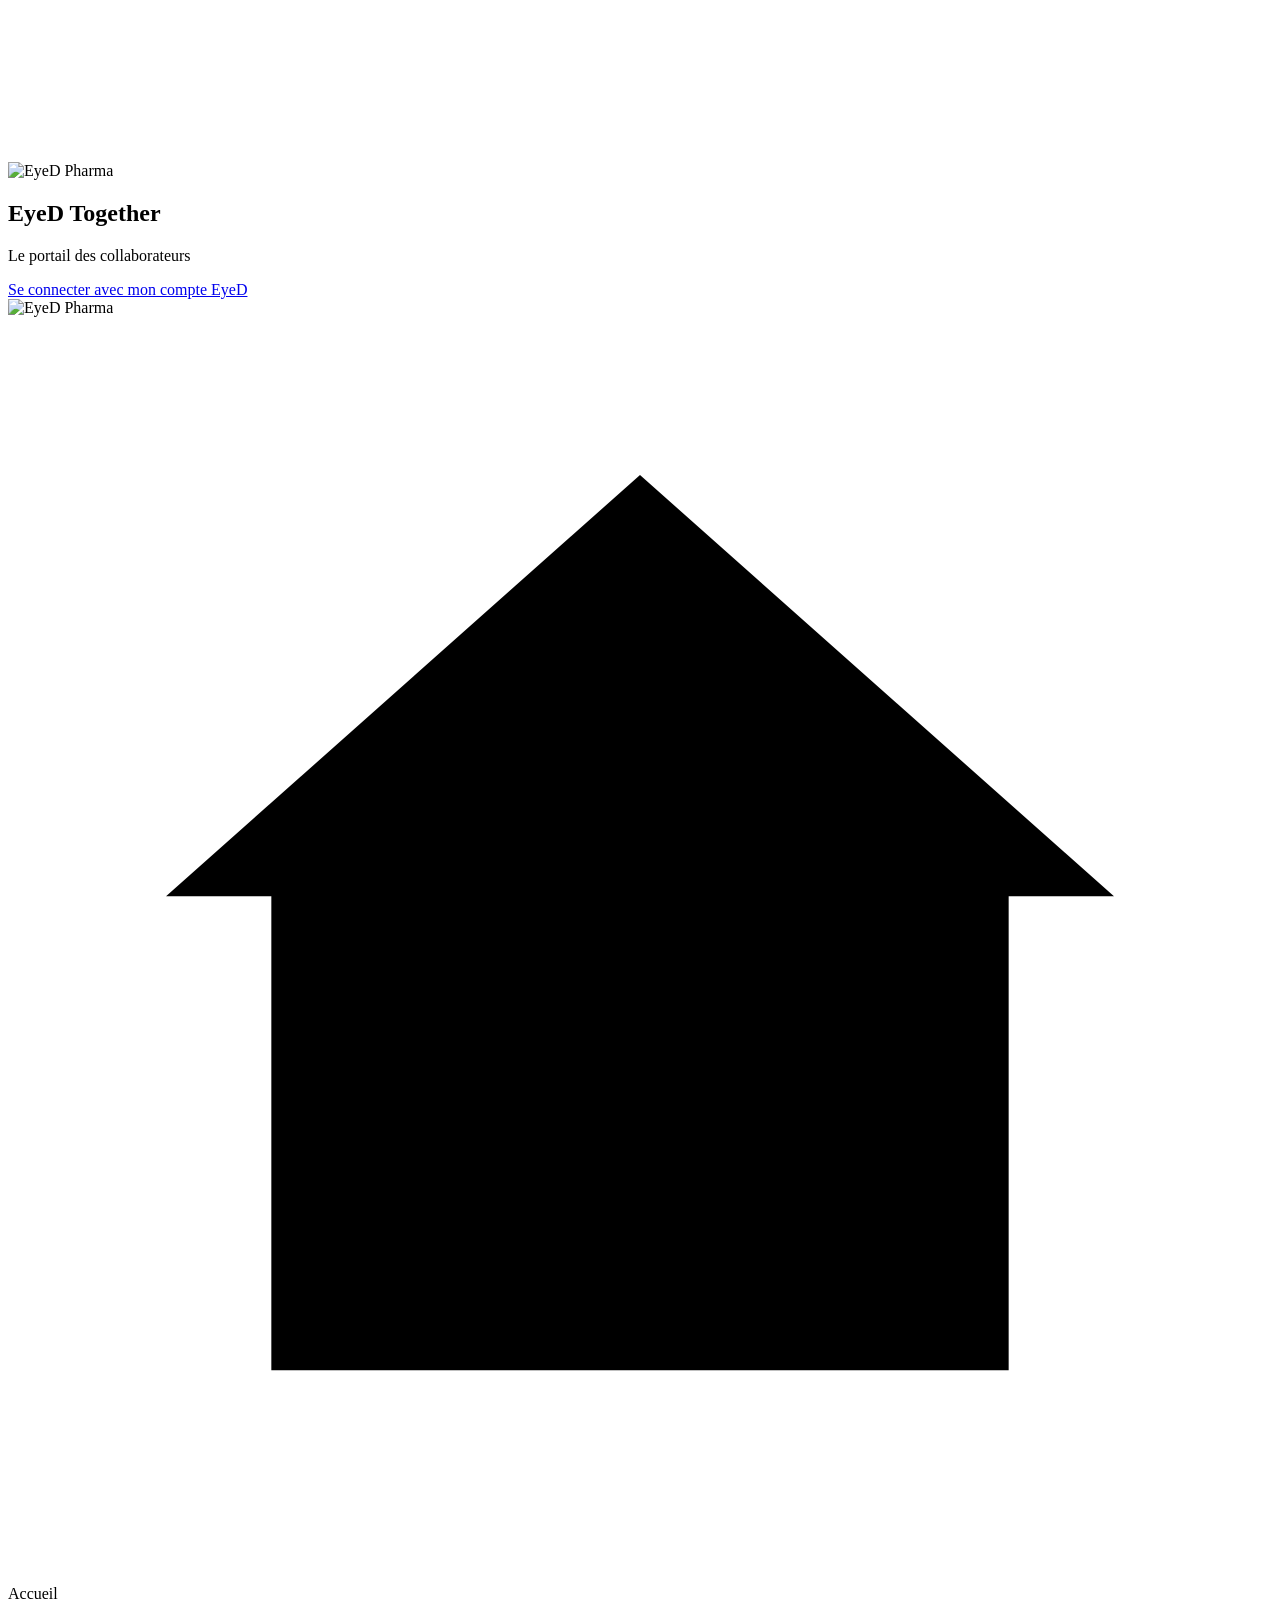
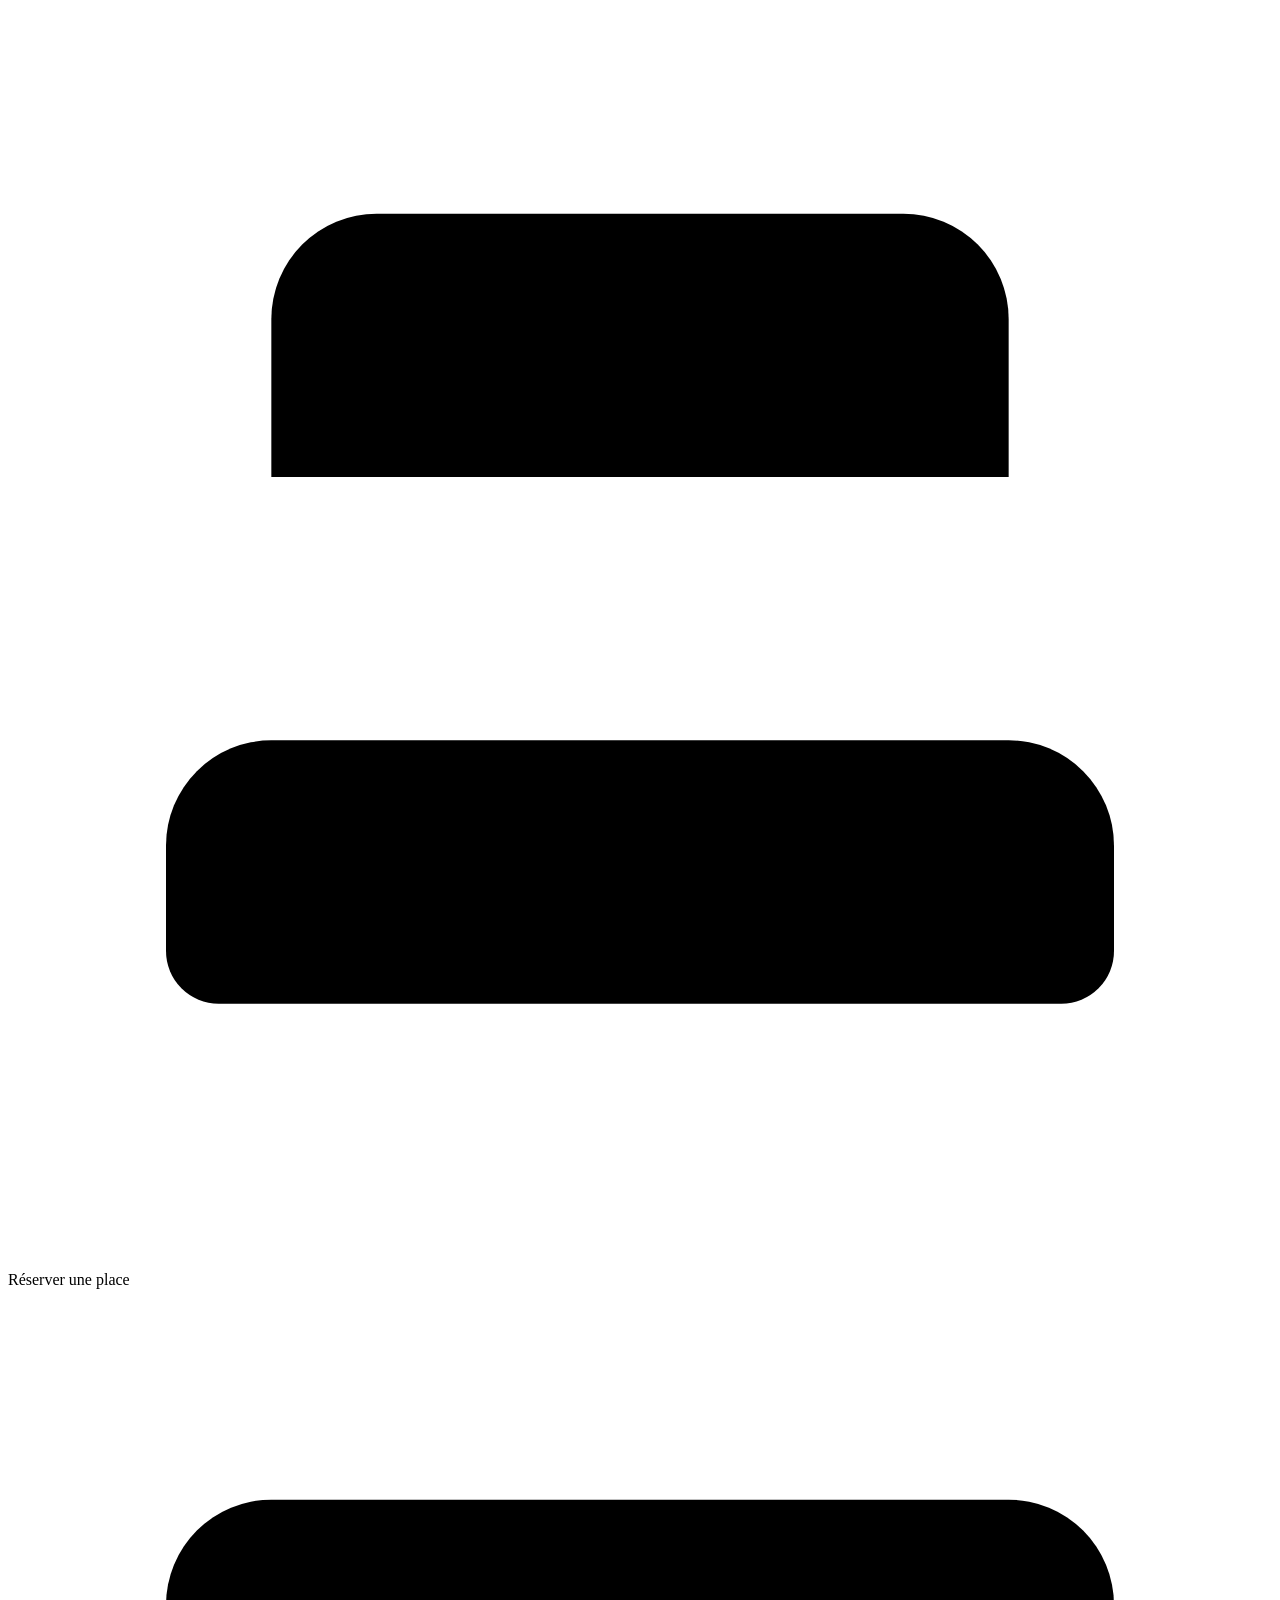
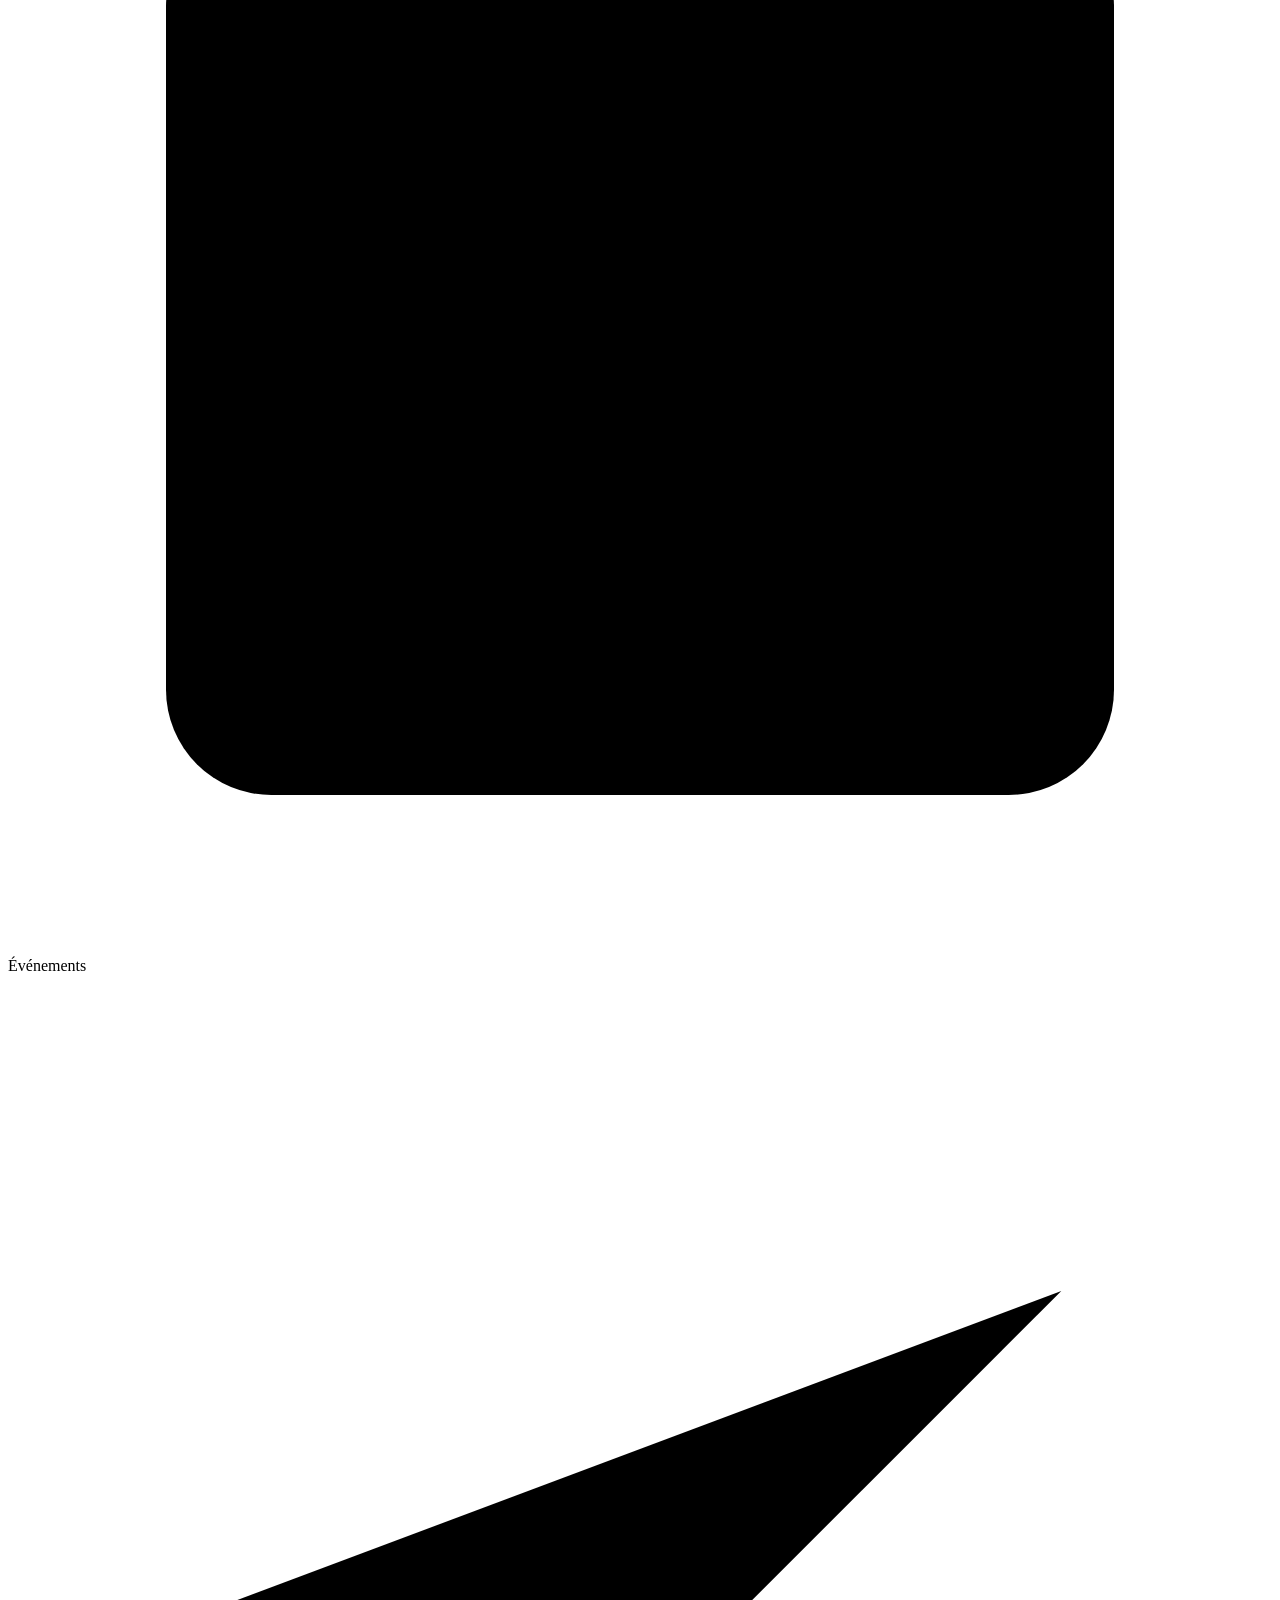
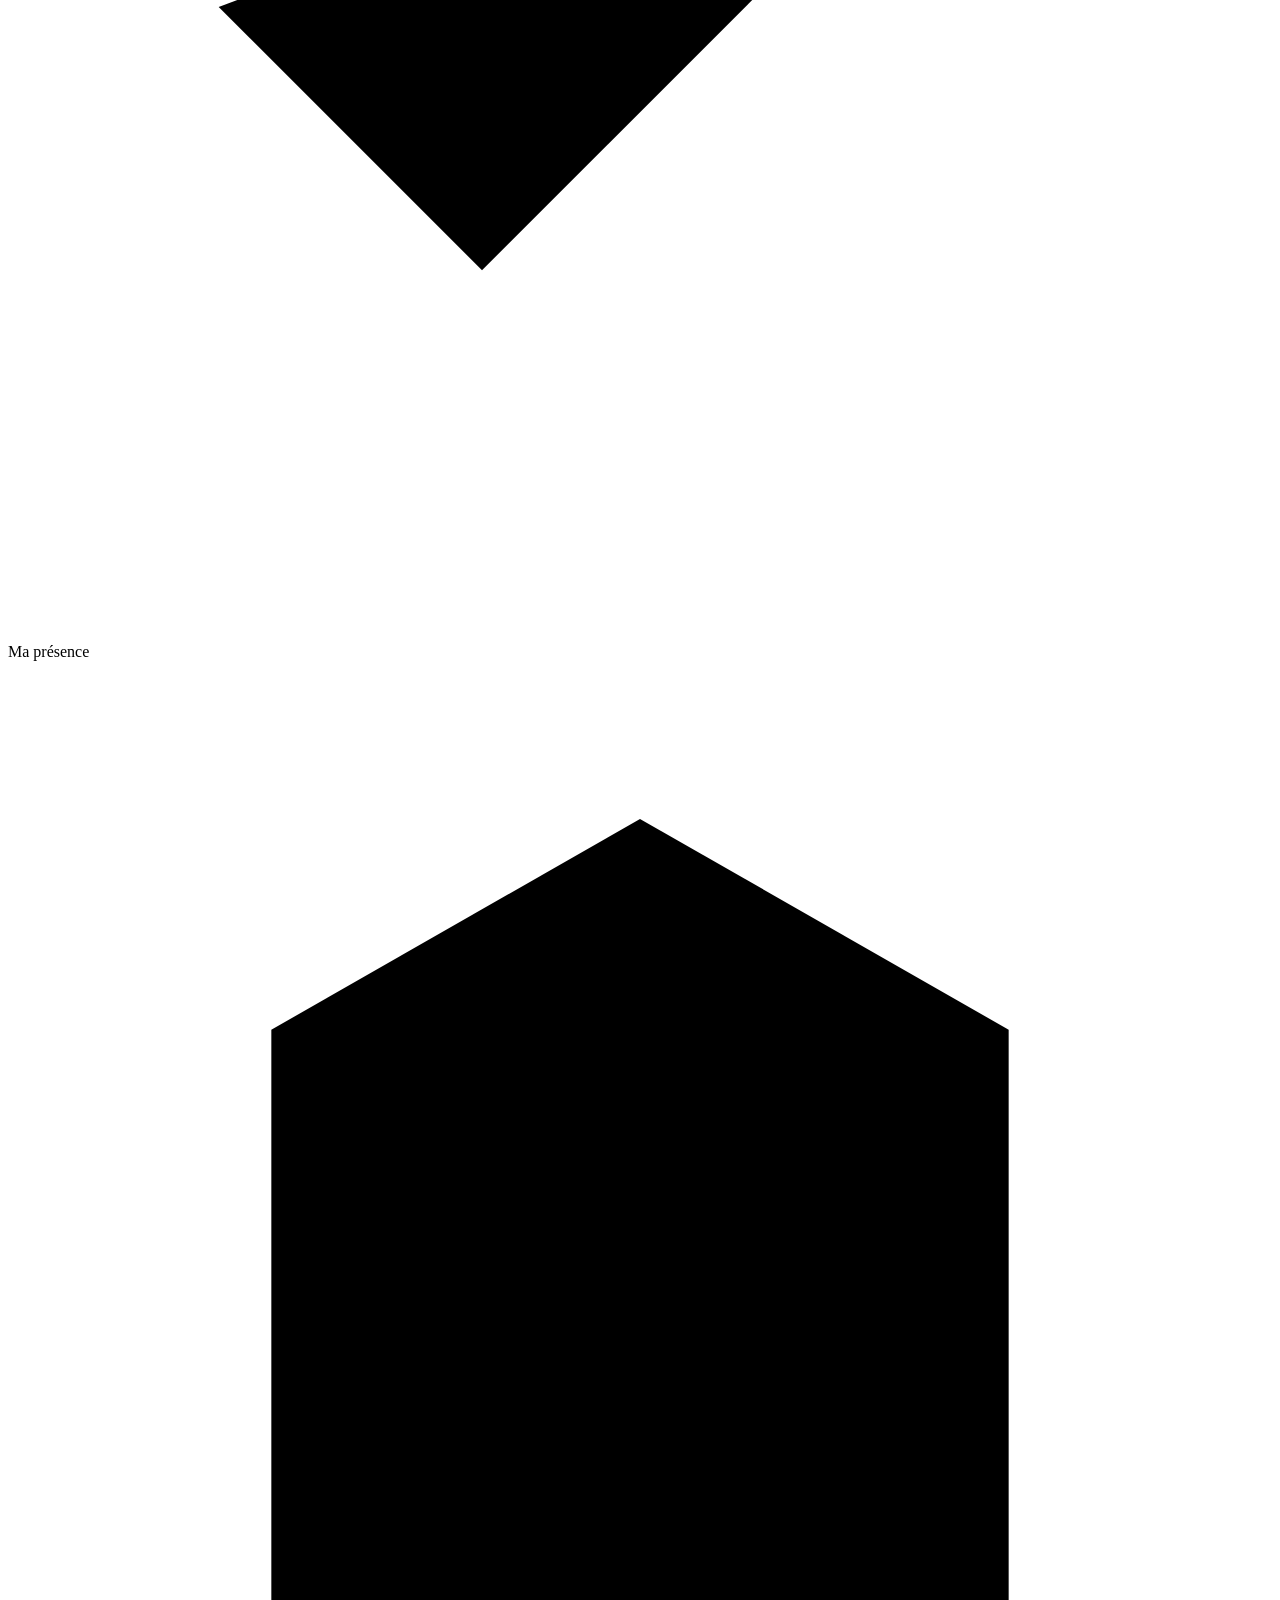
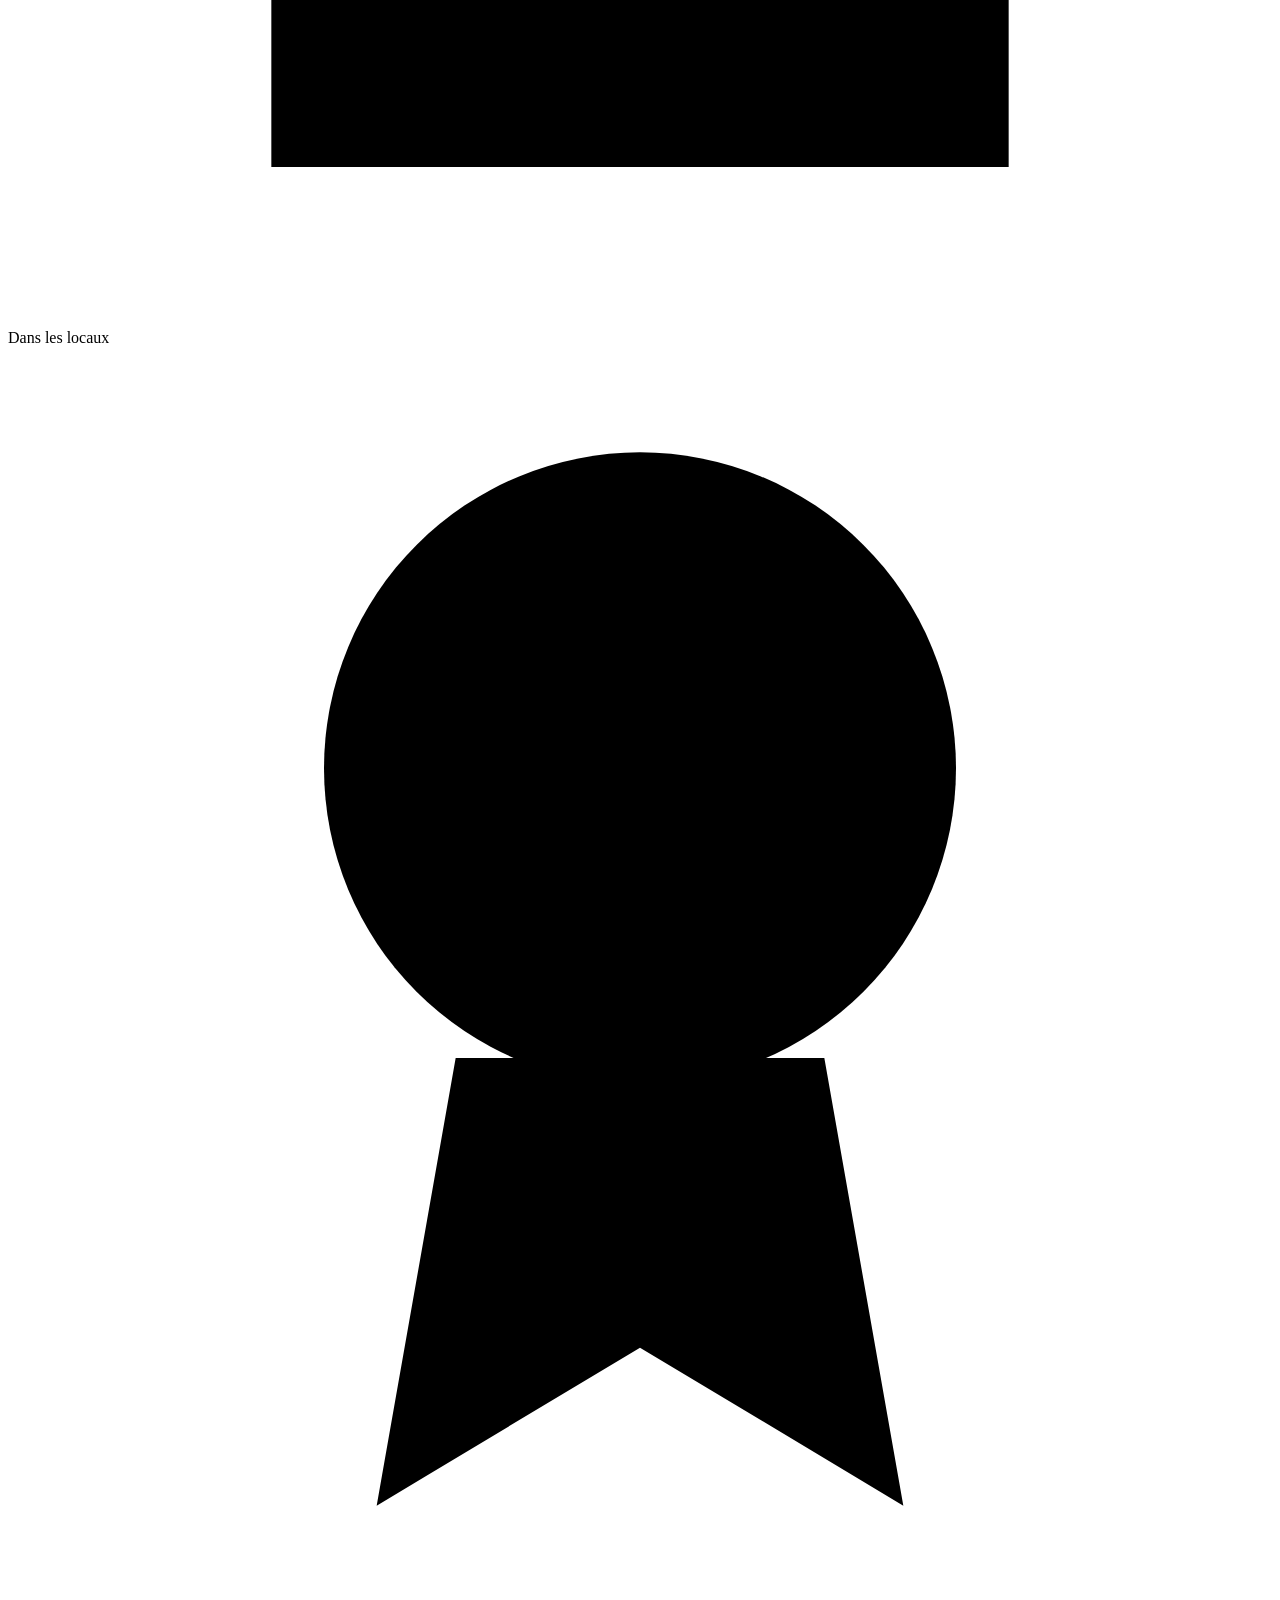
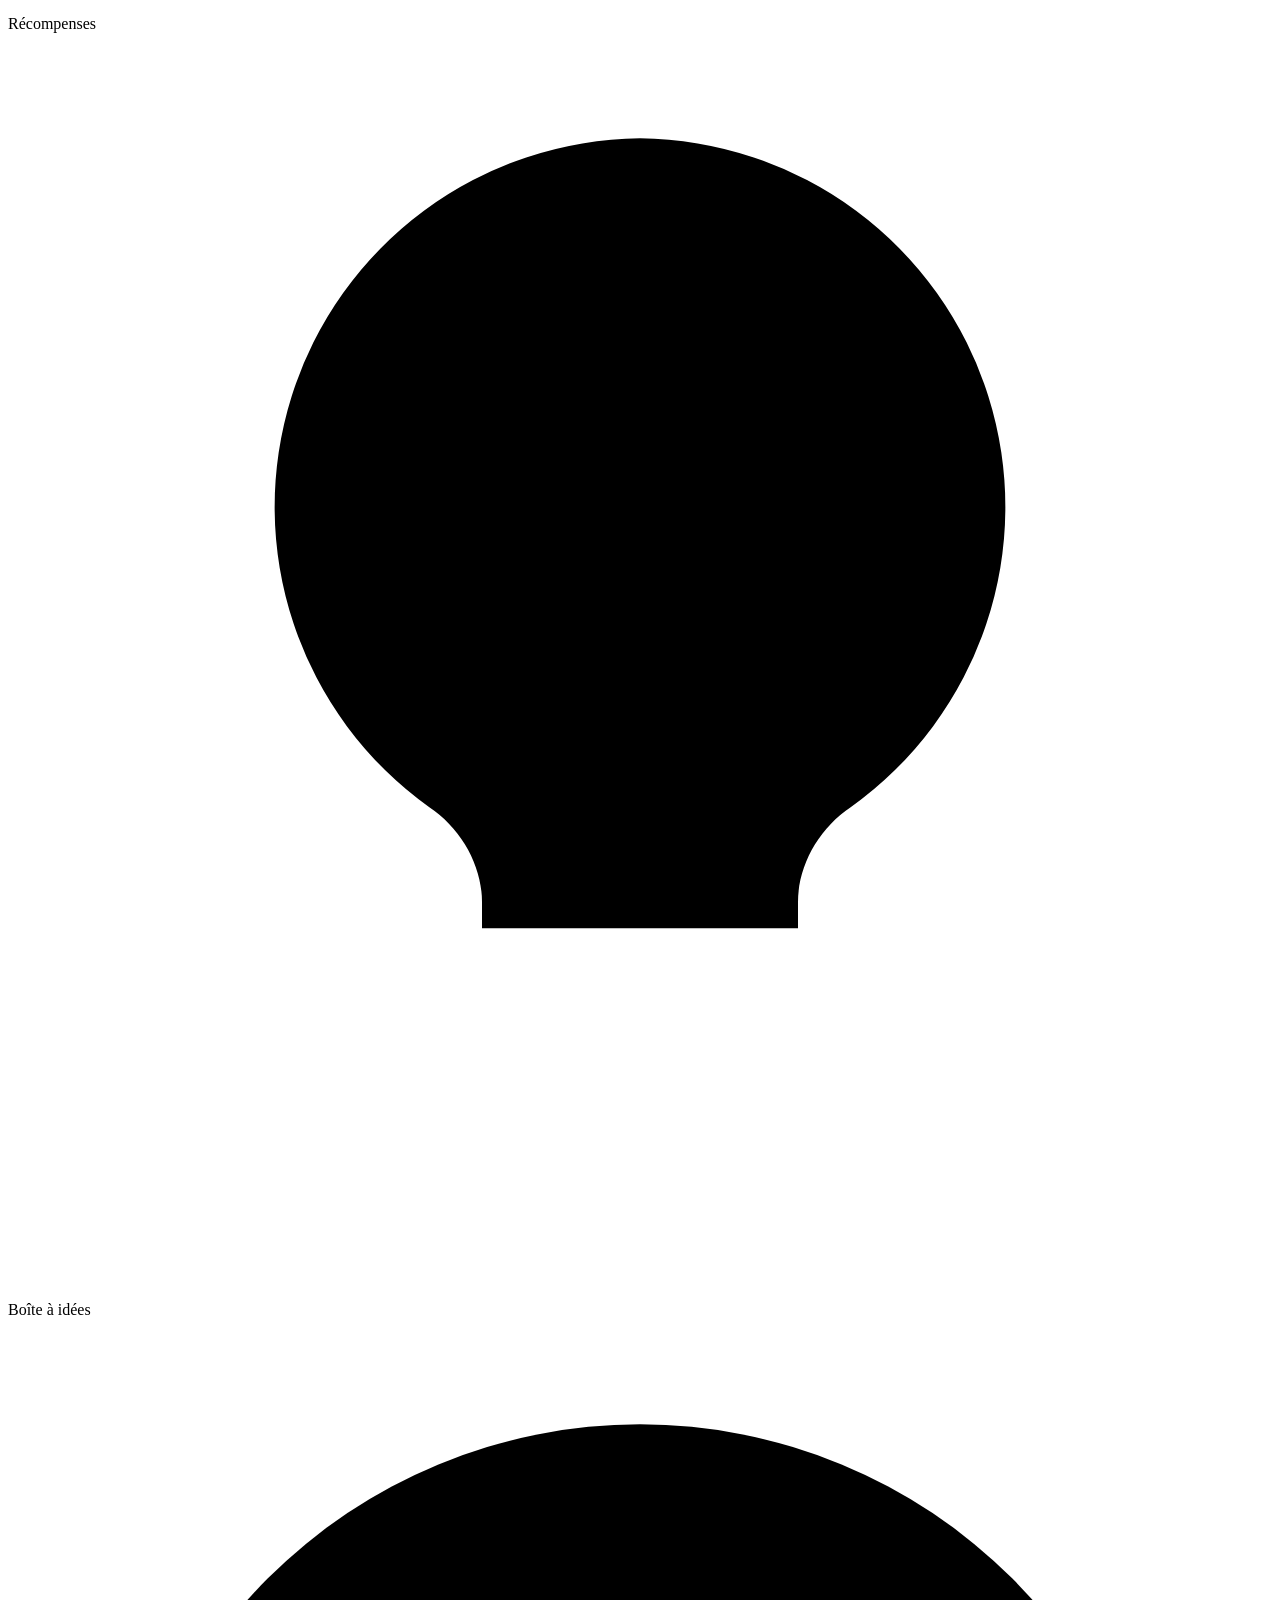
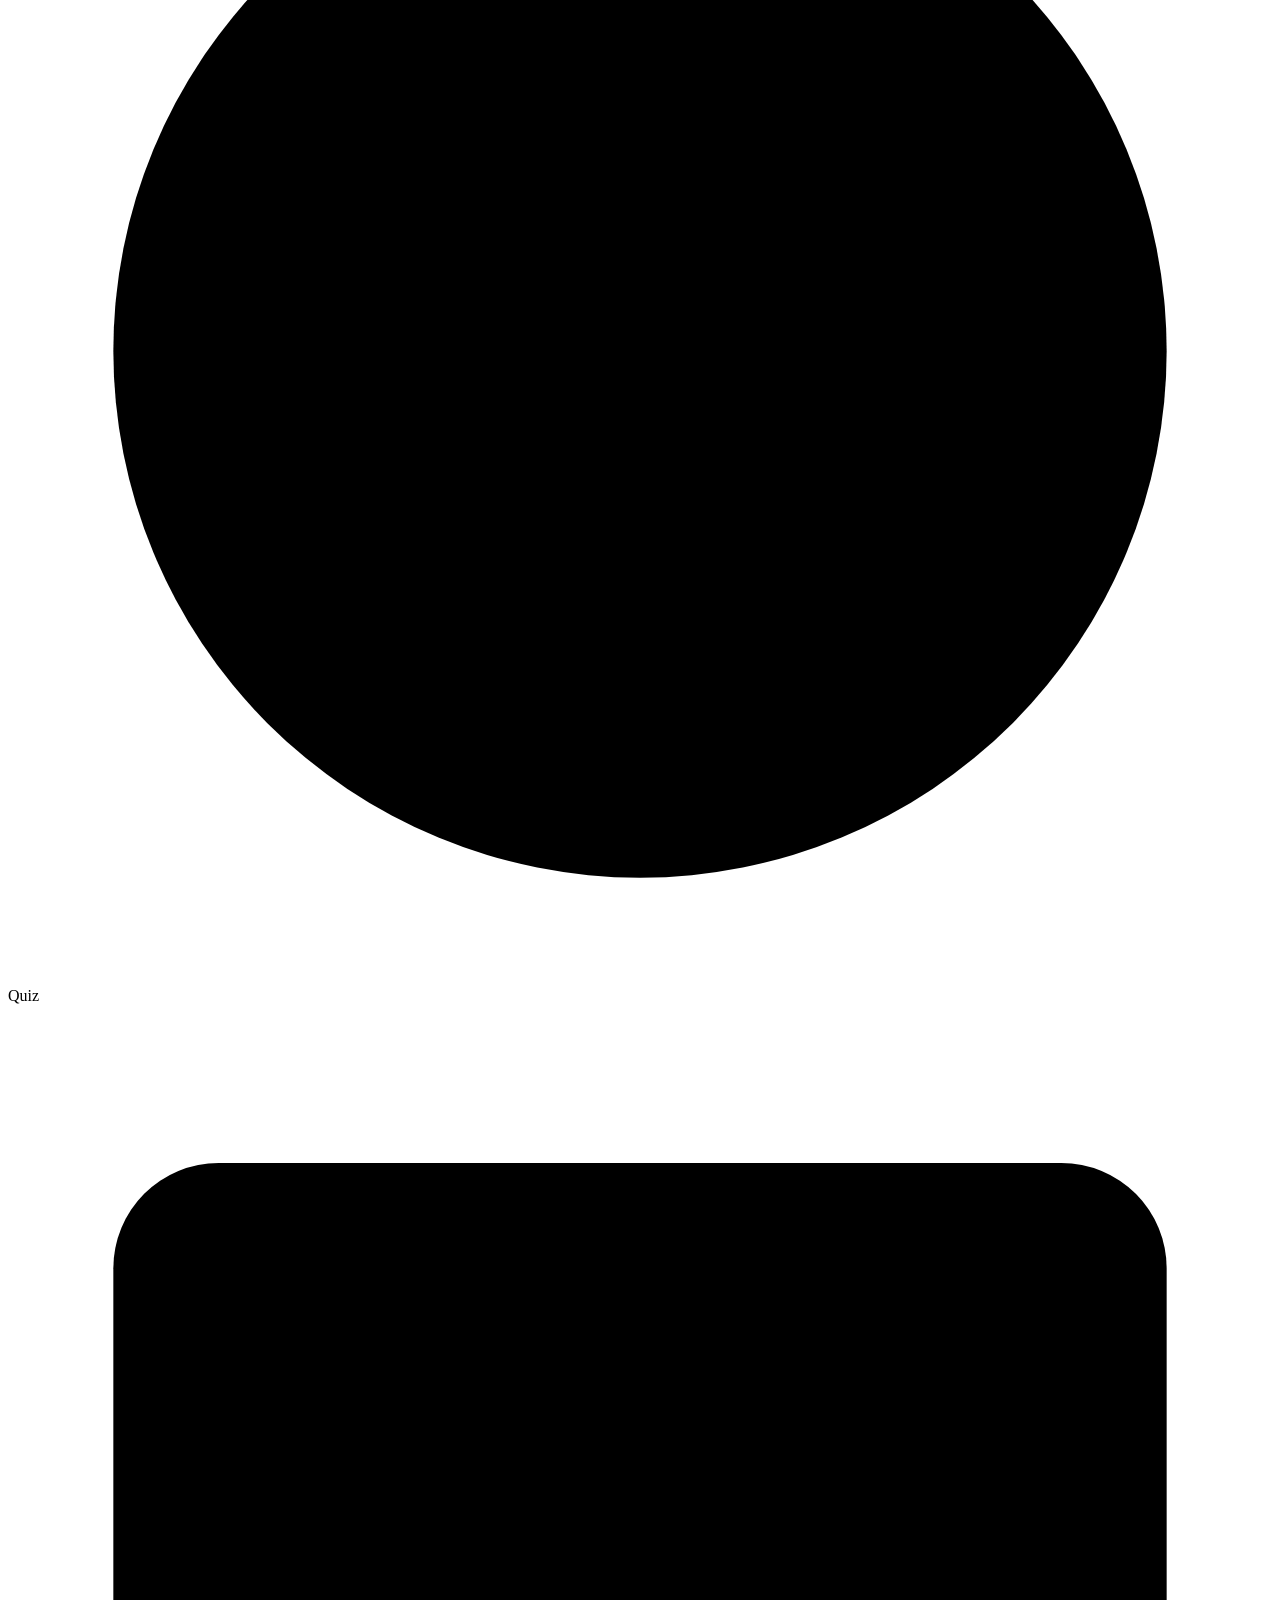
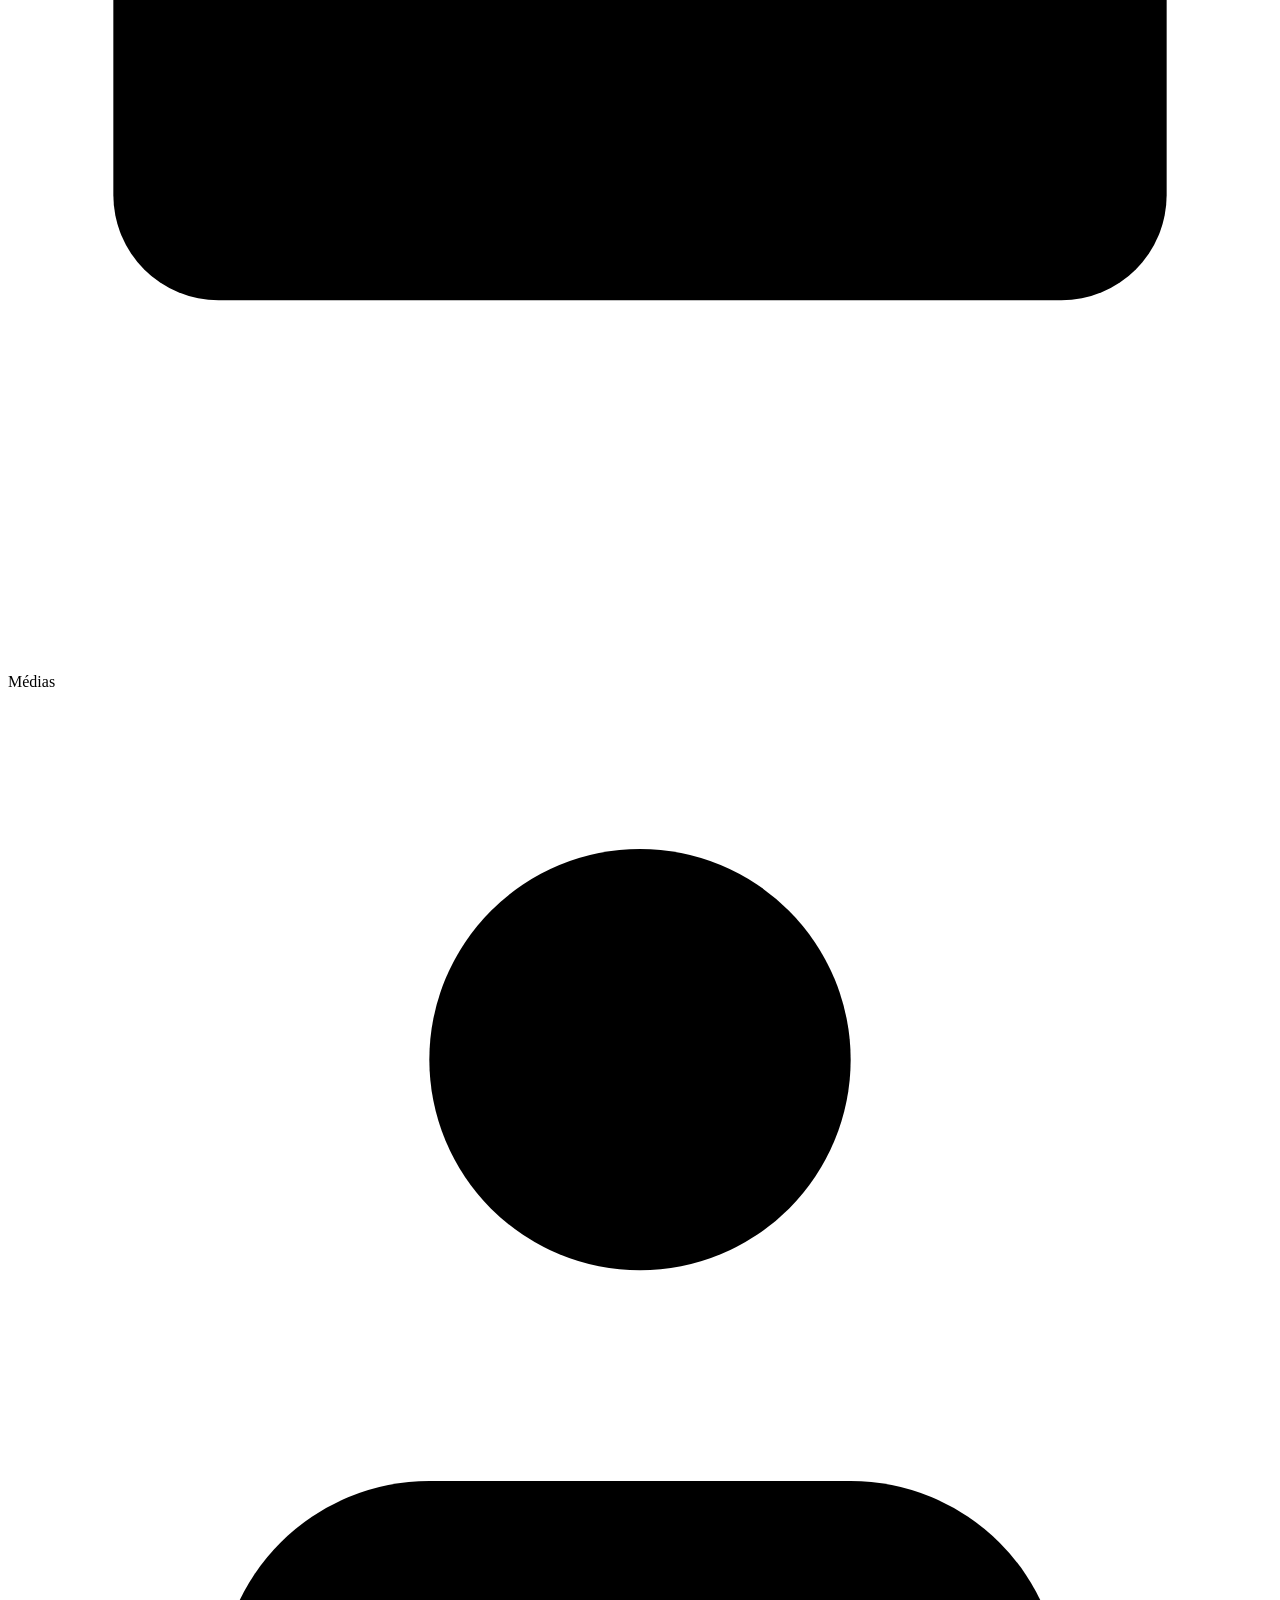
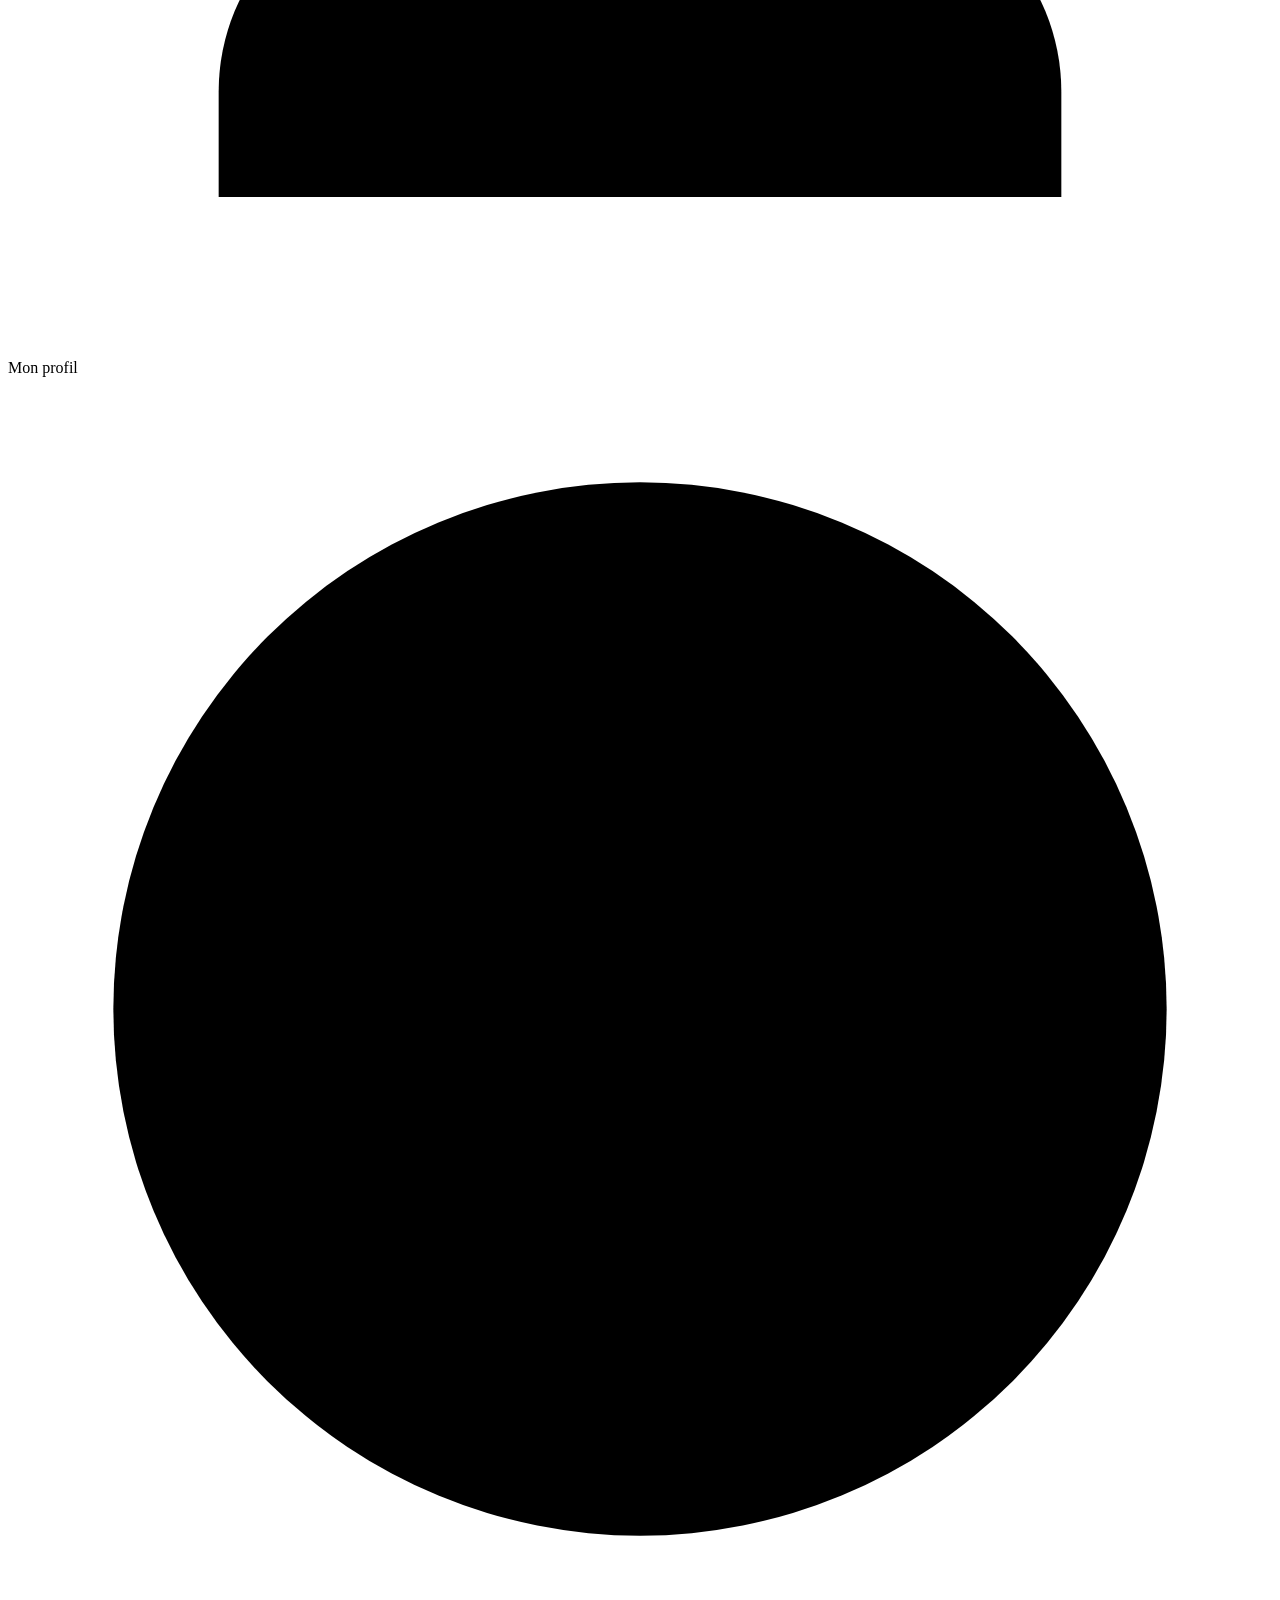
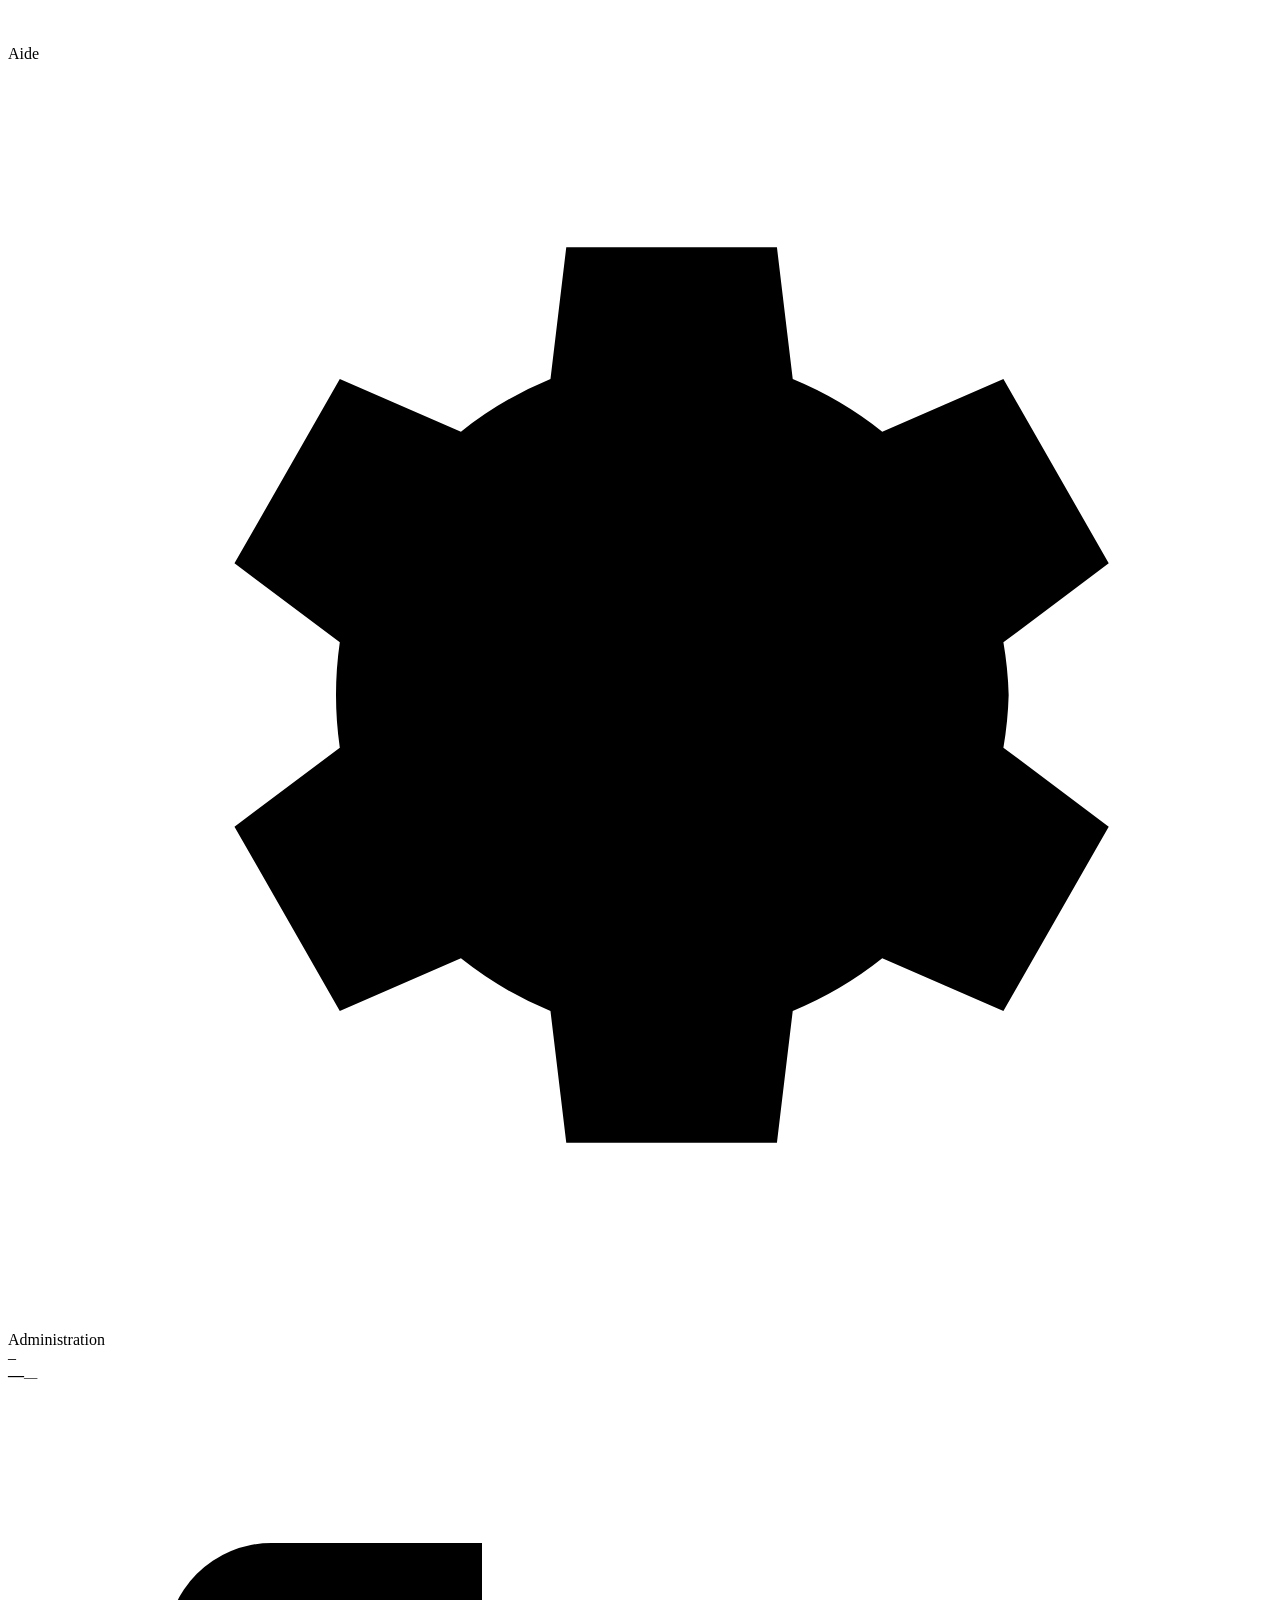
==== backend/app/static/index.html @ 26663dd5 "Repointe l'image du plan une fois sa version connue Le nouveau plan poussé il y a dix minutes ne s'a" ====
<!doctype html>
<html lang="fr">
<head>
  <meta charset="utf-8">
  <meta name="viewport" content="width=device-width, initial-scale=1">
  <meta name="robots" content="noindex, nofollow">
  <title>EyeD Together</title>
  <link rel="stylesheet" href="/static/fonts/brand.css">
  <link rel="stylesheet" href="/static/styles.css?v=73">
</head>
<body>

  <!-- ============== CONNEXION ============== -->
  <section id="login" class="login hidden">
    <canvas id="loginScene" class="login-scene" aria-hidden="true"></canvas>
    <div class="login-content">
      <div class="login-badge"><img src="/static/img/logo.jpg" alt="EyeD Pharma"></div>
      <div class="login-middle">
        <div class="login-copy">
          <h1>EyeD Together</h1>
          <p class="subtitle">Le portail des collaborateurs</p>
        </div>
        <div class="login-actions">
          <a class="btn btn-primary" href="/auth/wordpress-start">Se connecter avec mon compte EyeD</a>
        </div>
      </div>
    </div>
  </section>

  <!-- ============== APPLICATION ============== -->
  <div id="app" class="app hidden">
    <aside class="sidebar">
      <div class="brand"><img src="/static/img/logo.jpg" alt="EyeD Pharma"></div>
      <div class="rail-mark" aria-hidden="true"></div>
      <nav class="nav" id="nav">
        <a data-route="accueil" class="nav-link" title="Accueil">
          <svg viewBox="0 0 24 24" class="ic"><path d="M3 11l9-8 9 8"/><path d="M5 10v10h14V10"/></svg><span class="nav-label">Accueil</span></a>
        <a data-route="reserver" class="nav-link" title="Réserver une place">
          <svg viewBox="0 0 24 24" class="ic"><path d="M19 9V6a2 2 0 0 0-2-2H7a2 2 0 0 0-2 2v3"/><path d="M3 16a2 2 0 0 1 2-2h14a2 2 0 0 1 2 2v2a1 1 0 0 1-1 1H4a1 1 0 0 1-1-1z"/><path d="M5 19v2M19 19v2"/></svg><span class="nav-label">Réserver une place</span></a>
        <a data-route="evenements" class="nav-link" title="Événements">
          <svg viewBox="0 0 24 24" class="ic"><rect x="3" y="4" width="18" height="17" rx="2"/><path d="M3 9h18M8 2v4M16 2v4"/></svg><span class="nav-label">Événements</span></a>
        <a data-route="presence" class="nav-link" title="Ma présence">
          <svg viewBox="0 0 24 24" class="ic"><path d="M20 6L9 17l-5-5"/></svg><span class="nav-label">Ma présence</span></a>
        <a data-route="locaux" class="nav-link" title="Dans les locaux">
          <svg viewBox="0 0 24 24" class="ic"><path d="M3 21h18"/><path d="M5 21V7l7-4 7 4v14"/><path d="M9 21v-6h6v6"/></svg><span class="nav-label">Dans les locaux</span></a>
        <a data-route="recompenses" class="nav-link" title="Récompenses">
          <svg viewBox="0 0 24 24" class="ic"><circle cx="12" cy="8" r="6"/><path d="M15.5 13.5 17 22l-5-3-5 3 1.5-8.5"/></svg><span class="nav-label">Récompenses</span></a>
        <a data-route="idees" class="nav-link" title="Boîte à idées">
          <svg viewBox="0 0 24 24" class="ic"><path d="M9 18h6M10 22h4M12 2a7 7 0 0 0-4 12.7c.6.4 1 1.1 1 1.8v.5h6v-.5c0-.7.4-1.4 1-1.8A7 7 0 0 0 12 2z"/></svg><span class="nav-label">Boîte à idées</span></a>
        <a data-route="quiz" class="nav-link" title="Quiz">
          <svg viewBox="0 0 24 24" class="ic"><circle cx="12" cy="12" r="10"/><path d="M9.1 9a3 3 0 0 1 5.8 1c0 2-3 2-3 4"/><path d="M12 17h.01"/></svg><span class="nav-label">Quiz</span></a>
        <a data-route="medias" class="nav-link" title="Médias">
          <svg viewBox="0 0 24 24" class="ic"><rect x="2" y="3" width="20" height="14" rx="2"/><path d="m10 8 5 3-5 3z"/><path d="M8 21h8"/></svg><span class="nav-label">Médias</span></a>
        <a data-route="profil" class="nav-link" title="Mon profil">
          <svg viewBox="0 0 24 24" class="ic"><path d="M20 21v-2a4 4 0 0 0-4-4H8a4 4 0 0 0-4 4v2"/><circle cx="12" cy="7" r="4"/></svg><span class="nav-label">Mon profil</span></a>
        <a data-route="aide" class="nav-link" title="Aide">
          <svg viewBox="0 0 24 24" class="ic"><circle cx="12" cy="12" r="10"/><path d="M12 16v-4"/><path d="M12 8h.01"/></svg><span class="nav-label">Aide</span></a>
        <a data-route="admin" class="nav-link nav-admin hidden" title="Administration">
          <svg viewBox="0 0 24 24" class="ic"><circle cx="12" cy="12" r="3"/><path d="M19 12a7 7 0 0 0-.1-1l2-1.5-2-3.5-2.3 1a7 7 0 0 0-1.7-1l-.3-2.5h-4l-.3 2.5a7 7 0 0 0-1.7 1l-2.3-1-2 3.5 2 1.5a7 7 0 0 0 0 2l-2 1.5 2 3.5 2.3-1a7 7 0 0 0 1.7 1l.3 2.5h4l.3-2.5a7 7 0 0 0 1.7-1l2.3 1 2-3.5-2-1.5a7 7 0 0 0 .1-1z"/></svg><span class="nav-label">Administration</span></a>
      </nav>
      <div class="side-user">
        <div class="avatar" id="avatar">–</div>
        <div class="su-info"><b id="userName">—</b><small id="userLevel">—</small></div>
        <a class="su-logout" href="/auth/logout" title="Se déconnecter">
          <svg viewBox="0 0 24 24"><path d="M9 21H5a2 2 0 0 1-2-2V5a2 2 0 0 1 2-2h4"/><path d="M16 17l5-5-5-5M21 12H9"/></svg>
        </a>
      </div>
    </aside>

    <div class="main">
      <header class="topbar">
        <img src="/static/img/logo.jpg" alt="EyeD Pharma" class="topbar-logo">
        <h1 id="pageTitle">Accueil</h1>
        <div class="topbar-right">
          <button class="search-btn menu-only-mobile" id="menuBtn" aria-label="Menu">
            <svg viewBox="0 0 24 24" fill="none" stroke="currentColor" stroke-width="2" stroke-linecap="round" stroke-linejoin="round"><rect x="3" y="3" width="7" height="7" rx="1.5"/><rect x="14" y="3" width="7" height="7" rx="1.5"/><rect x="3" y="14" width="7" height="7" rx="1.5"/><rect x="14" y="14" width="7" height="7" rx="1.5"/></svg>
          </button>
          <button class="search-btn" id="searchBtn" aria-label="Rechercher">
            <svg viewBox="0 0 24 24" fill="none" stroke="currentColor" stroke-width="2" stroke-linecap="round" stroke-linejoin="round"><circle cx="11" cy="11" r="8"/><path d="m21 21-4.3-4.3"/></svg>
          </button>
          <div class="notif-wrap">
            <button class="search-btn" id="notifBtn" aria-label="Notifications">
              <svg viewBox="0 0 24 24" fill="none" stroke="currentColor" stroke-width="2" stroke-linecap="round" stroke-linejoin="round"><path d="M6 8a6 6 0 0 1 12 0c0 7 3 9 3 9H3s3-2 3-9"/><path d="M10.3 21a1.9 1.9 0 0 0 3.4 0"/></svg>
              <span class="notif-badge hidden" id="notifBadge">0</span>
            </button>
            <div class="notif-panel hidden" id="notifPanel"></div>
          </div>
          <button class="leave-btn hidden" id="leaveBtn" title="Enregistrer mon départ des locaux">
            <svg viewBox="0 0 24 24" fill="none" stroke="currentColor" stroke-width="2" stroke-linecap="round" stroke-linejoin="round"><path d="M9 21H5a2 2 0 0 1-2-2V5a2 2 0 0 1 2-2h4"/><path d="M16 17l5-5-5-5M21 12H9"/></svg>
            <span>Je pars</span>
          </button>
          <div class="points-pill" id="pointsPill">
            <svg viewBox="0 0 24 24" fill="none" stroke="#f59e0b" stroke-width="2" stroke-linecap="round" stroke-linejoin="round"><path d="M9.94 14.66A5 5 0 1 1 15.34 8"/><path d="m12 2 2.6 5.3L20 8l-4 3.9.9 5.5L12 14.8 7.1 17.4 8 11.9 4 8l5.4-.7z"/></svg>
            <span id="pointsValue">0</span>
          </div>
          <div class="avatar-wrap"><div class="avatar avatar-mobile" id="avatarMobile">–</div><span class="status-dot"></span></div>
        </div>
      </header>
      <main id="view" class="view"></main>
    </div>
  </div>

  <!-- Barre d'onglets mobile -->
  <nav class="tabbar hidden" id="tabbar">
    <a data-route="accueil" class="tab-link">
      <span class="tab-ic"><svg viewBox="0 0 24 24" class="ic"><path d="M3 11l9-8 9 8"/><path d="M5 10v10h14V10"/></svg></span><span>Accueil</span></a>
    <a data-route="reserver" class="tab-link">
      <span class="tab-ic"><svg viewBox="0 0 24 24" class="ic"><path d="M19 9V6a2 2 0 0 0-2-2H7a2 2 0 0 0-2 2v3"/><path d="M3 16a2 2 0 0 1 2-2h14a2 2 0 0 1 2 2v2a1 1 0 0 1-1 1H4a1 1 0 0 1-1-1z"/><path d="M5 19v2M19 19v2"/></svg></span><span>Réserver</span></a>
    <a data-route="evenements" class="tab-link">
      <span class="tab-ic"><svg viewBox="0 0 24 24" class="ic"><rect x="3" y="4" width="18" height="17" rx="2"/><path d="M3 9h18M8 2v4M16 2v4"/></svg></span><span>Événements</span></a>
    <a data-route="presence" class="tab-link">
      <span class="tab-ic"><svg viewBox="0 0 24 24" class="ic"><path d="M20 6L9 17l-5-5"/></svg></span><span>Présence</span></a>
    <a data-route="profil" class="tab-link">
      <span class="tab-ic"><svg viewBox="0 0 24 24" class="ic"><path d="M20 21v-2a4 4 0 0 0-4-4H8a4 4 0 0 0-4 4v2"/><circle cx="12" cy="7" r="4"/></svg></span><span>Profil</span></a>
  </nav>

  <!-- Feuille de réservation (vue Réserver) -->
  <div id="reserveSheetBackdrop" class="sheet-backdrop hidden">
    <div class="sheet" id="reserveSheet">
      <div class="sheet-handle"></div>
      <div class="sheet-eyebrow" id="sheetEyebrow">Réservation</div>
      <div class="sheet-title" id="sheetTitle">Poste</div>
      <div class="sheet-sub" id="sheetSub"></div>
      <div id="sheetFeatures"></div>
      <div id="sheetDuration">
        <div class="sheet-label">Durée</div>
        <div class="segmented" id="sheetSlotToggle">
          <button data-slot="AM">Matin</button><button data-slot="PM">Après-midi</button><button data-slot="DAY" class="active">Journée</button>
        </div>
      </div>
      <div id="sheetMineNotice" class="sheet-mine-notice hidden">Tu as déjà réservé ce poste pour ce créneau.</div>
      <div class="sheet-actions">
        <button class="btn sheet-cancel" id="sheetCancelBtn">Annuler</button>
        <button class="btn btn-primary sheet-confirm" id="sheetConfirmBtn">Confirmer</button>
      </div>
    </div>
  </div>

  <!-- Feuille de réservation d'une bulle calme (créneau libre en minutes) -->
  <div id="podSheetBackdrop" class="sheet-backdrop hidden">
    <div class="sheet" id="podSheet">
      <div class="sheet-handle"></div>
      <div class="sheet-eyebrow">Bulle calme</div>
      <div class="sheet-title" id="podSheetTitle">Bulle</div>
      <div class="sheet-sub" id="podSheetSub"></div>
      <div class="pod-time-row">
        <label>Début <input type="time" id="podStart" step="900"></label>
        <label>Fin <input type="time" id="podEnd" step="900"></label>
      </div>
      <div class="sheet-actions">
        <button class="btn sheet-cancel" id="podCancelBtn">Annuler</button>
        <button class="btn btn-primary sheet-confirm" id="podConfirmBtn">Réserver</button>
      </div>
    </div>
  </div>

  <!-- Confirmation quand on change de statut alors qu'une résa existe déjà ce jour-là -->
  <div id="statusConflictSheetBackdrop" class="sheet-backdrop hidden">
    <div class="sheet" id="statusConflictSheet">
      <div class="sheet-handle"></div>
      <div class="sheet-eyebrow">Réservation existante</div>
      <div class="sheet-title">Tu as une place réservée ce jour</div>
      <div class="sheet-sub" id="statusConflictSub"></div>
      <div class="sheet-actions">
        <button class="btn sheet-cancel" id="statusConflictKeepBtn">Garder ma réservation</button>
        <button class="btn btn-primary sheet-confirm danger" id="statusConflictCancelResBtn">Annuler la réservation</button>
      </div>
      <button class="btn-back" id="statusConflictBackBtn">← Ne rien changer</button>
    </div>
  </div>

  <!-- Détail d'un badge (clic depuis le profil) -->
  <div id="badgeDetailSheetBackdrop" class="sheet-backdrop hidden">
    <div class="sheet" id="badgeDetailSheet">
      <div class="sheet-handle"></div>
      <div class="badge-detail-icon" id="badgeDetailIcon"></div>
      <div class="sheet-title" id="badgeDetailName" style="text-align:center"></div>
      <div class="badge-detail-status" id="badgeDetailStatus"></div>
      <div class="sheet-sub" id="badgeDetailDesc" style="text-align:center"></div>
      <div class="sheet-sub" id="badgeDetailPoints" style="text-align:center"></div>
      <button class="btn sheet-cancel" id="badgeDetailCloseBtn">Fermer</button>
    </div>
  </div>

  <!-- Menu (raccourcis Idées/Quiz/Médias/Recherche/Administration) -->
  <div id="menuSheetBackdrop" class="sheet-backdrop hidden">
    <div class="sheet" id="menuSheet">
      <div class="sheet-handle"></div>
      <div class="sheet-title" style="margin-bottom:14px">Menu</div>
      <div class="menu-grid" id="menuGrid"></div>
    </div>
  </div>

  <!-- Réservation d'un espace entier : qui s'installe sur chaque place -->
  <div id="groupSheetBackdrop" class="sheet-backdrop hidden">
    <div class="sheet sheet-tall" id="groupSheet">
      <div class="sheet-handle"></div>
      <div class="sheet-eyebrow" id="groupSheetEyebrow">Espace entier</div>
      <div class="sheet-title" id="groupSheetTitle">Table</div>
      <div class="sheet-sub" id="groupSheetSub"></div>
      <div class="sheet-label">Durée</div>
      <div class="segmented" id="groupSlotToggle">
        <button data-slot="AM">Matin</button>
        <button data-slot="PM">Après-midi</button>
        <button data-slot="DAY" class="active">Journée</button>
      </div>
      <div class="sheet-label" style="margin-top:14px">Qui s'installe où ?</div>
      <div class="group-seats" id="groupSeats"></div>
      <div class="sheet-actions">
        <button class="btn sheet-cancel" id="groupCancelBtn">Annuler</button>
        <button class="btn btn-primary sheet-confirm" id="groupConfirmBtn">Réserver</button>
      </div>
    </div>
  </div>

  <!-- Confirmation d'arrivée dans les locaux (présence réelle, sécurité incendie) -->
  <div id="arrivalSheetBackdrop" class="sheet-backdrop hidden">
    <div class="sheet" id="arrivalSheet">
      <div class="sheet-handle"></div>
      <div class="sheet-eyebrow">Présence</div>
      <div class="sheet-title">Tu es au bureau aujourd'hui ?</div>
      <div class="sheet-sub">
        Confirmer ton arrivée permet de savoir qui se trouve dans les locaux,
        notamment en cas d'évacuation.
      </div>
      <div id="arrivalVisitorBlock" class="hidden">
        <div class="sheet-label">Personnes que tu accompagnes</div>
        <div id="arrivalVisitorList"></div>
        <div class="visitor-form">
          <input id="arrivalVisitorName" type="text" maxlength="120" placeholder="Nom et prénom">
          <input id="arrivalVisitorCompany" type="text" maxlength="120" placeholder="Société">
          <button class="btn" id="arrivalVisitorAddBtn" type="button">Ajouter</button>
        </div>
      </div>
      <div class="sheet-actions">
        <button class="btn sheet-cancel" id="arrivalDismissBtn">Pas au bureau aujourd'hui</button>
        <button class="btn btn-primary sheet-confirm" id="arrivalConfirmBtn">Je suis arrivé</button>
      </div>
      <button class="btn-back" id="arrivalVisitorToggleBtn">Je suis accompagné</button>
    </div>
  </div>

  <div id="toast" class="toast hidden"></div>
  <script src="/static/app.js?v=91"></script>
</body>
</html>
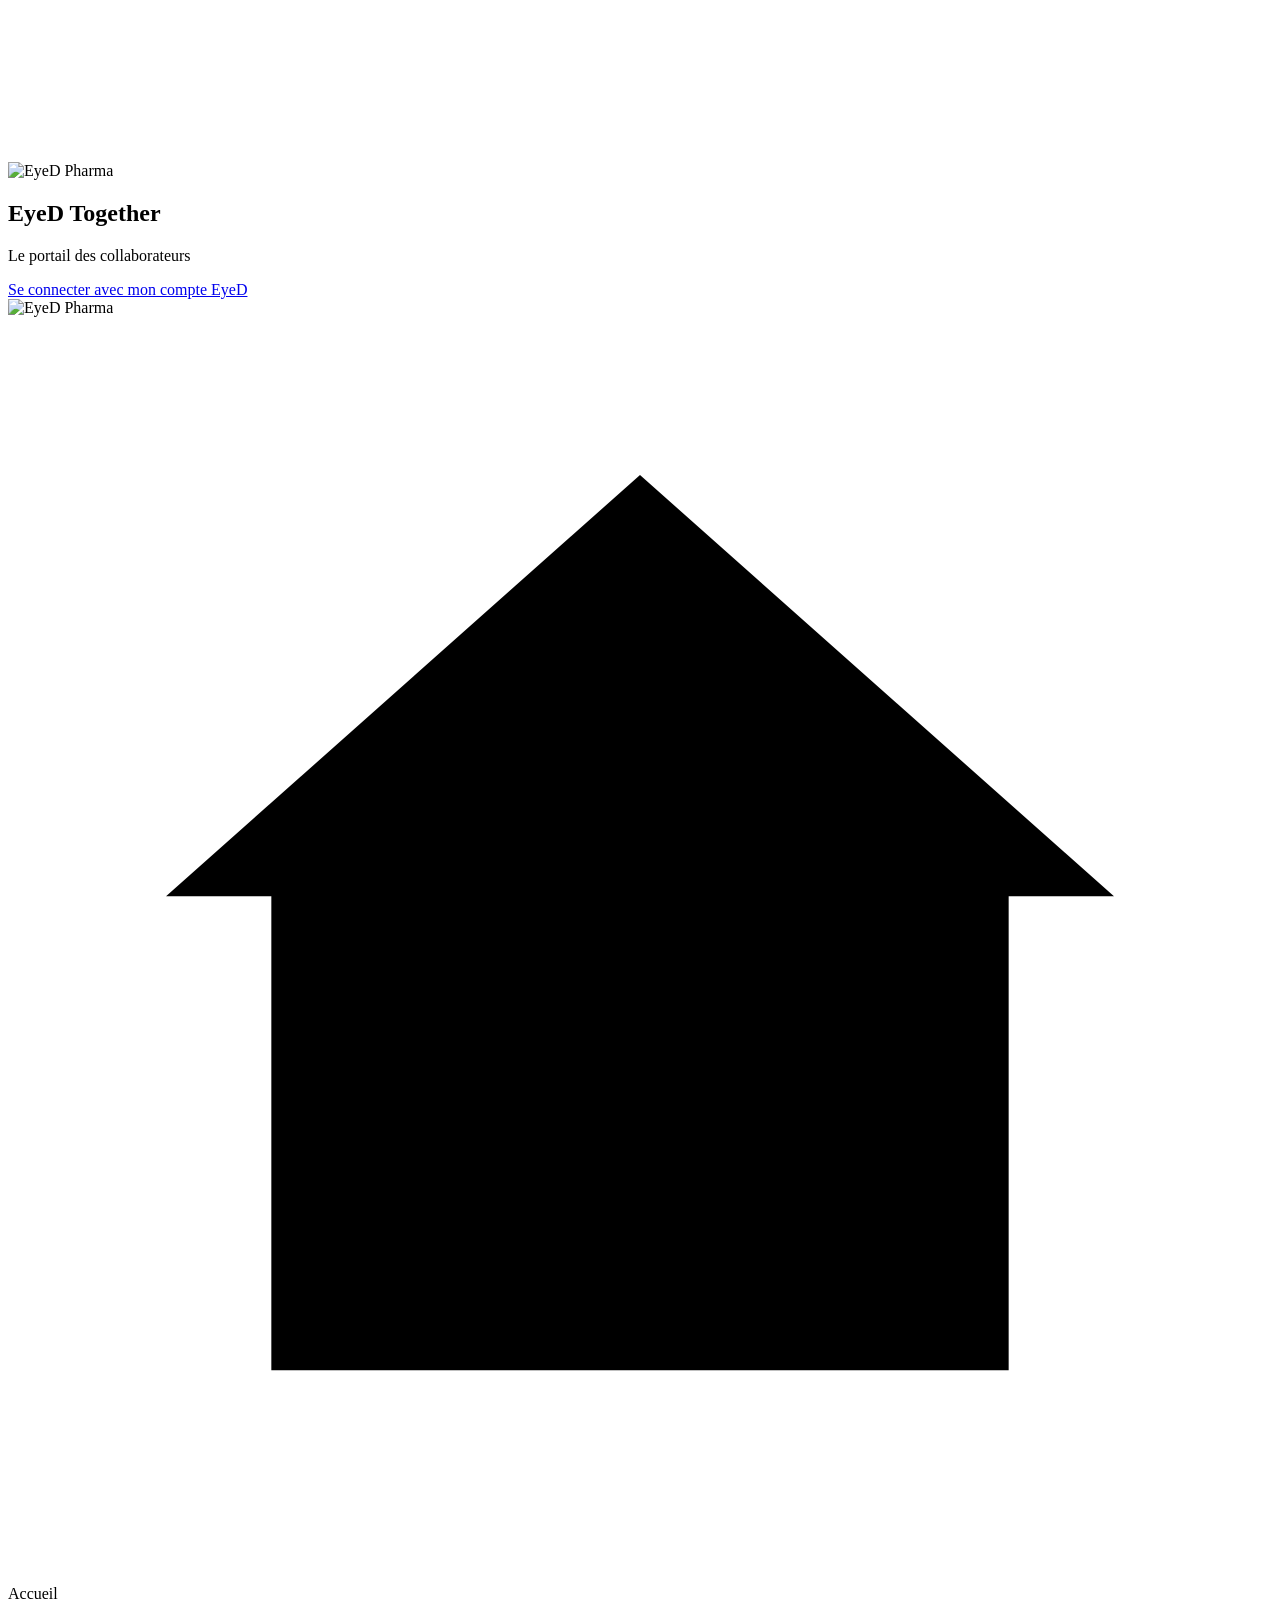
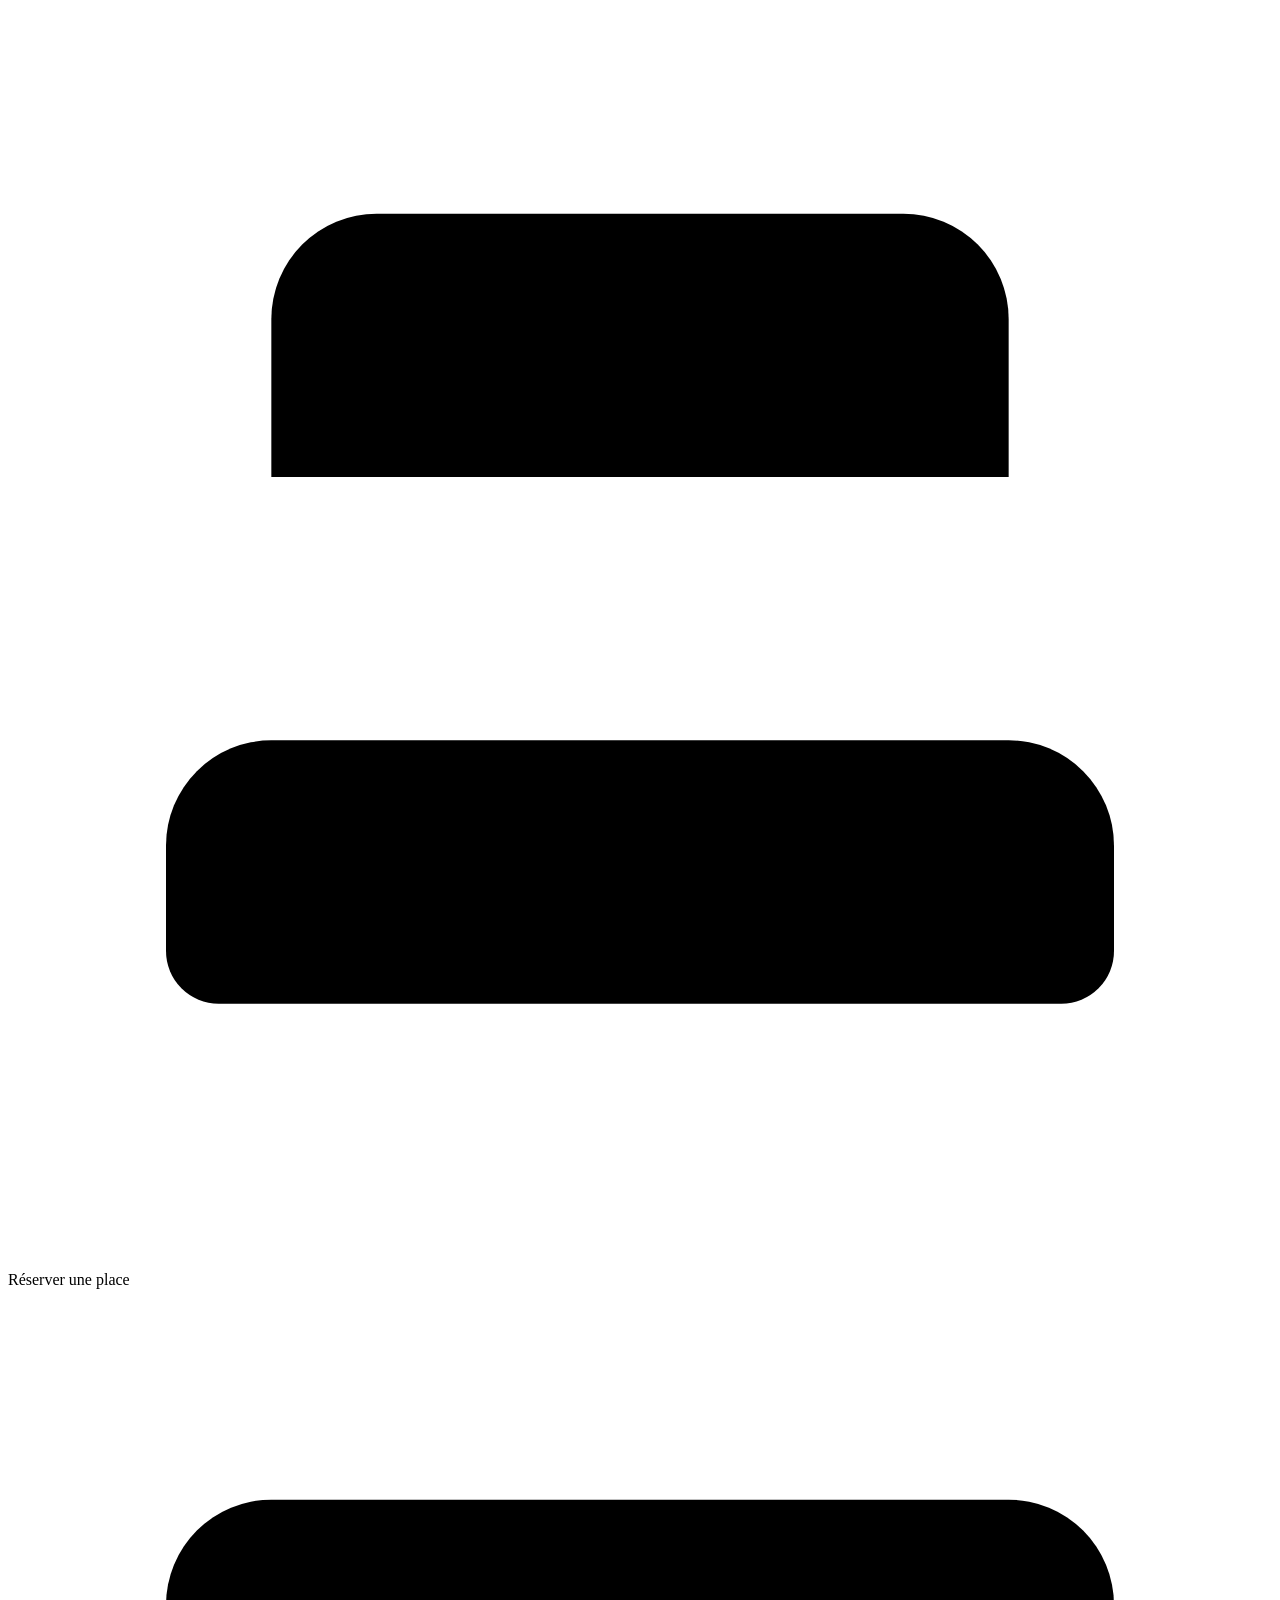
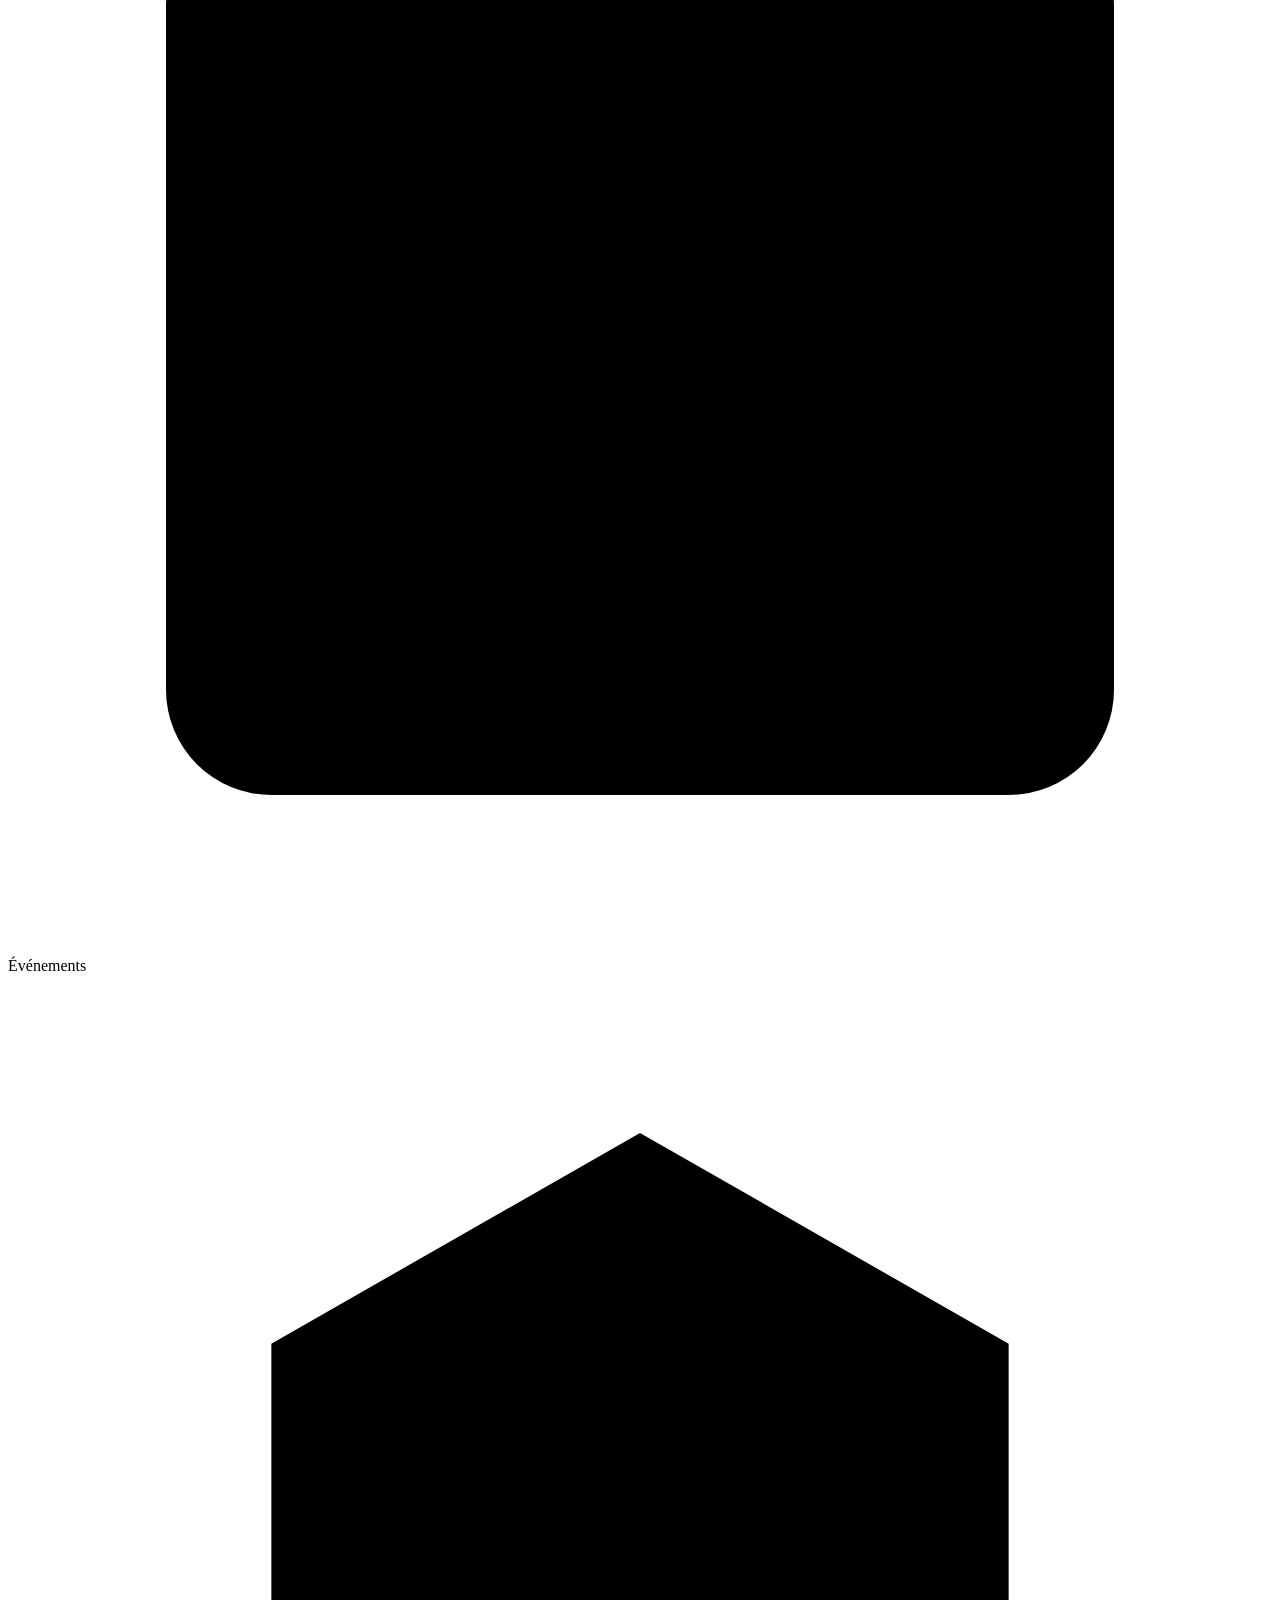
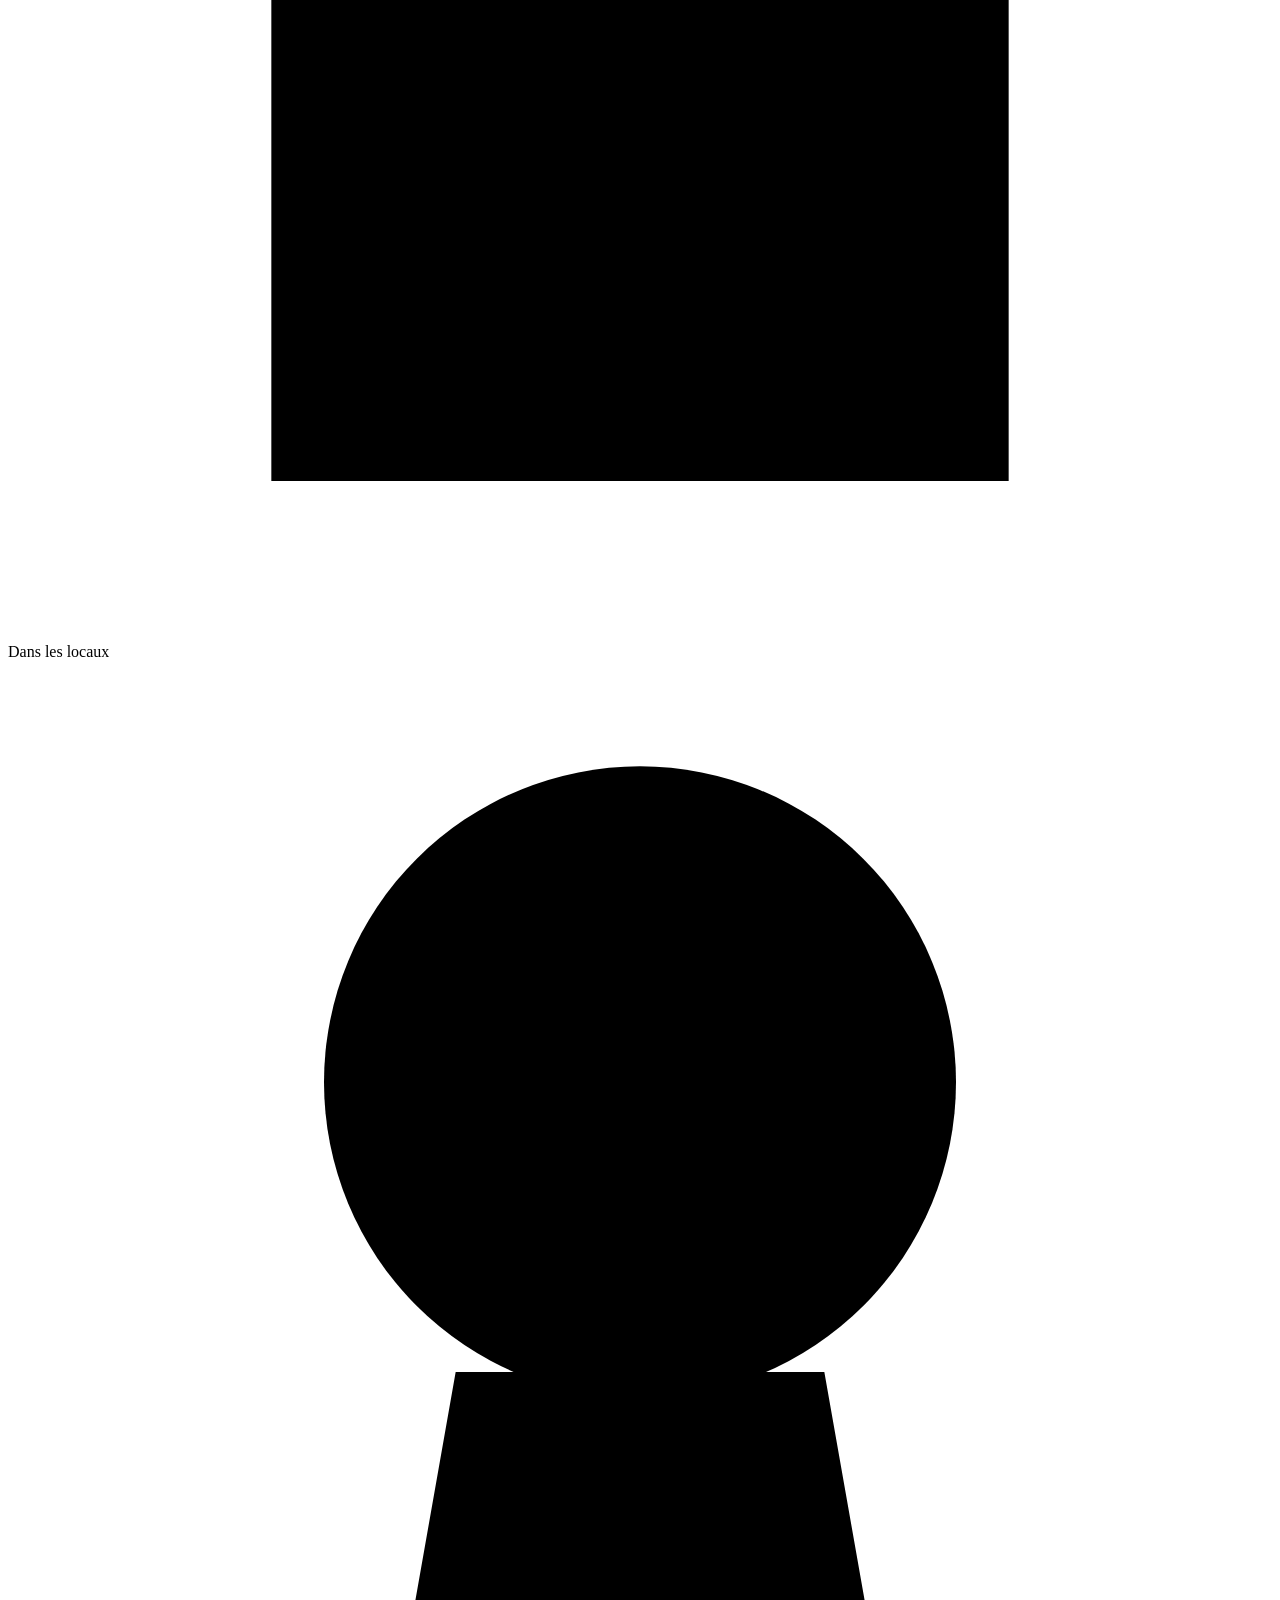
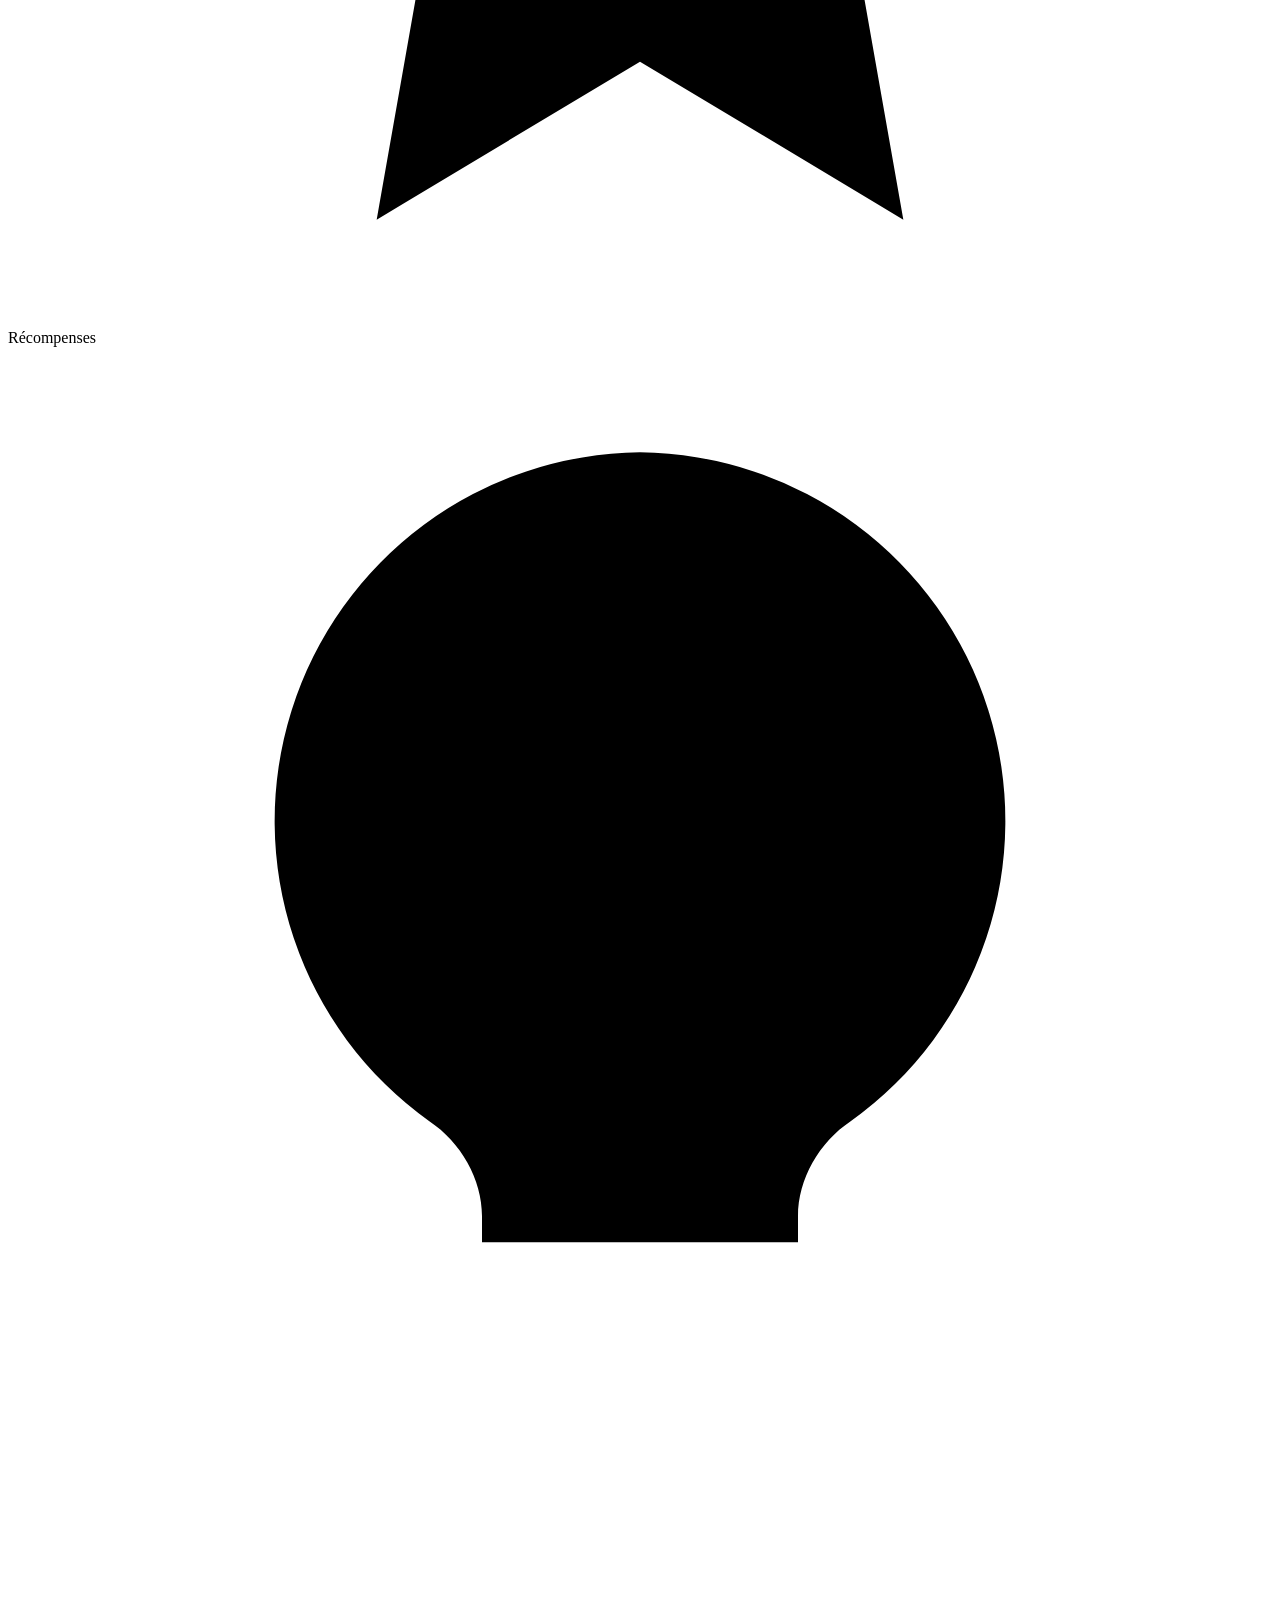
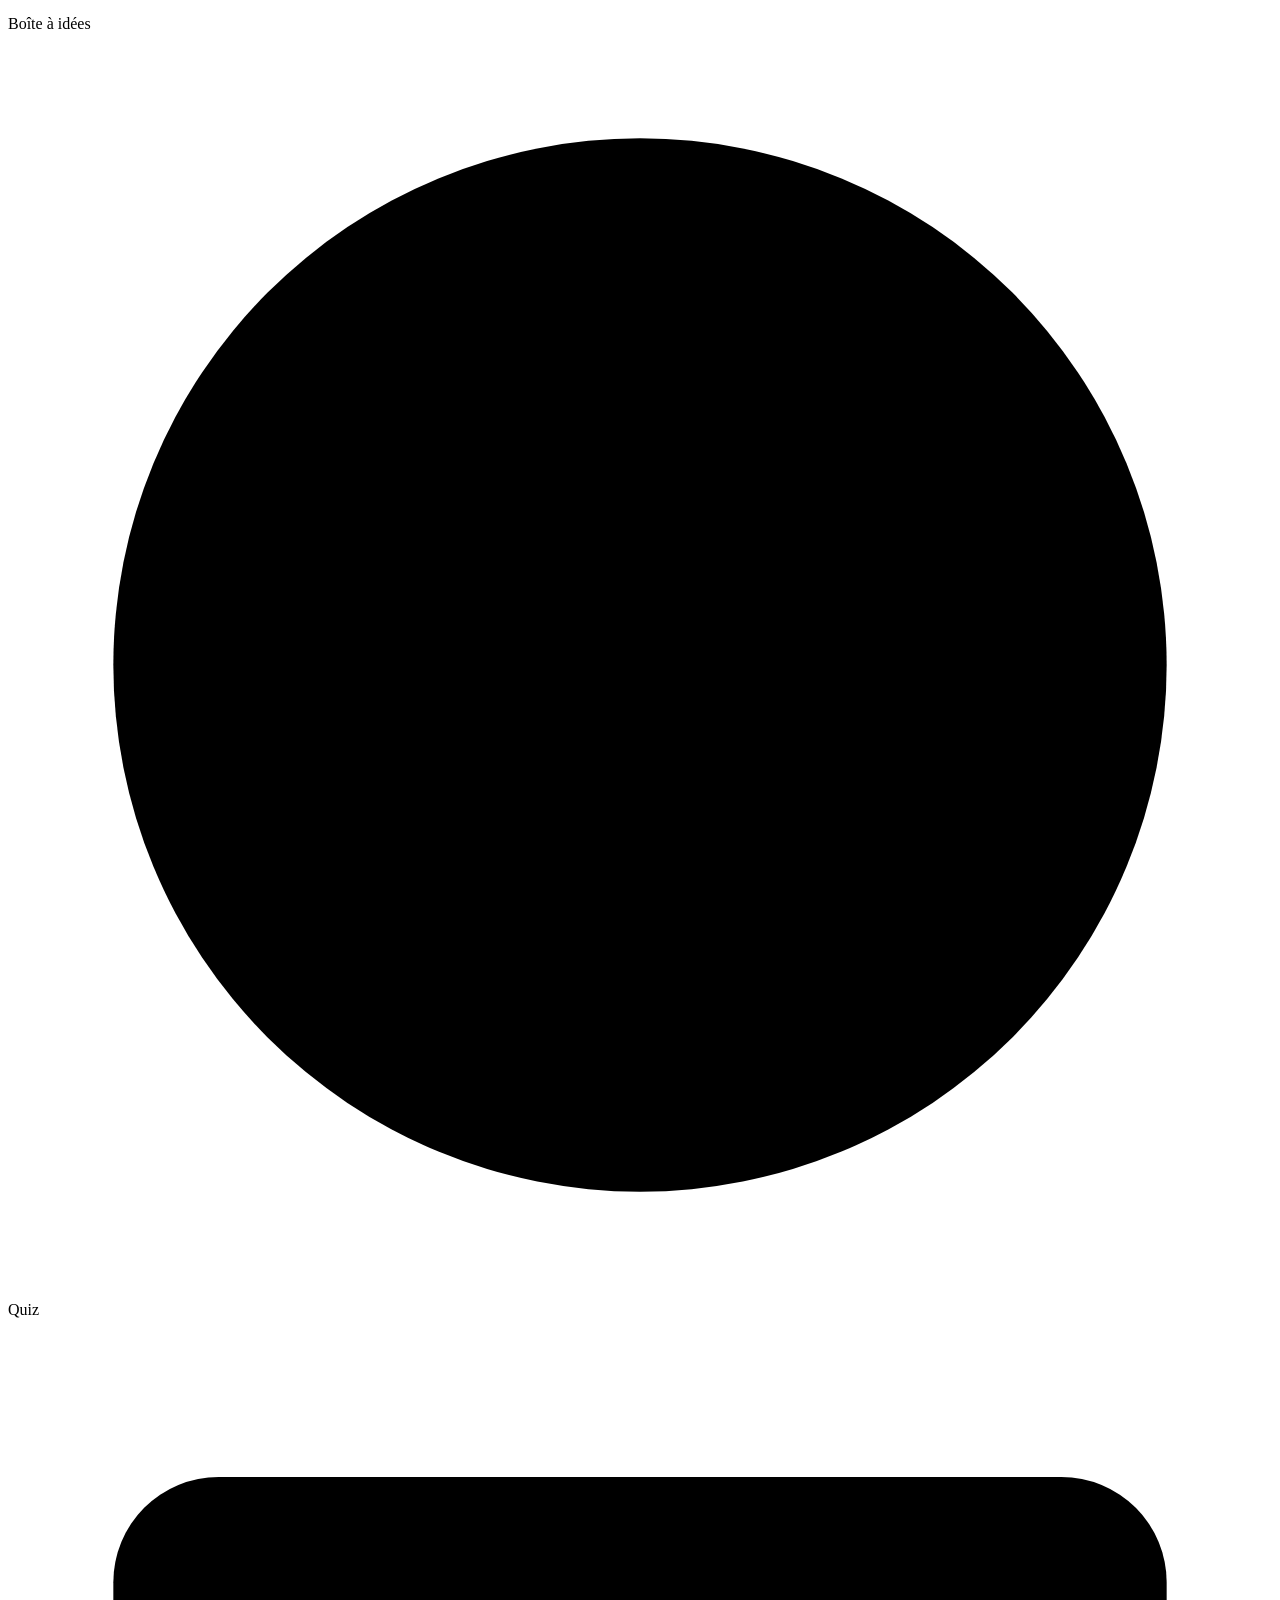
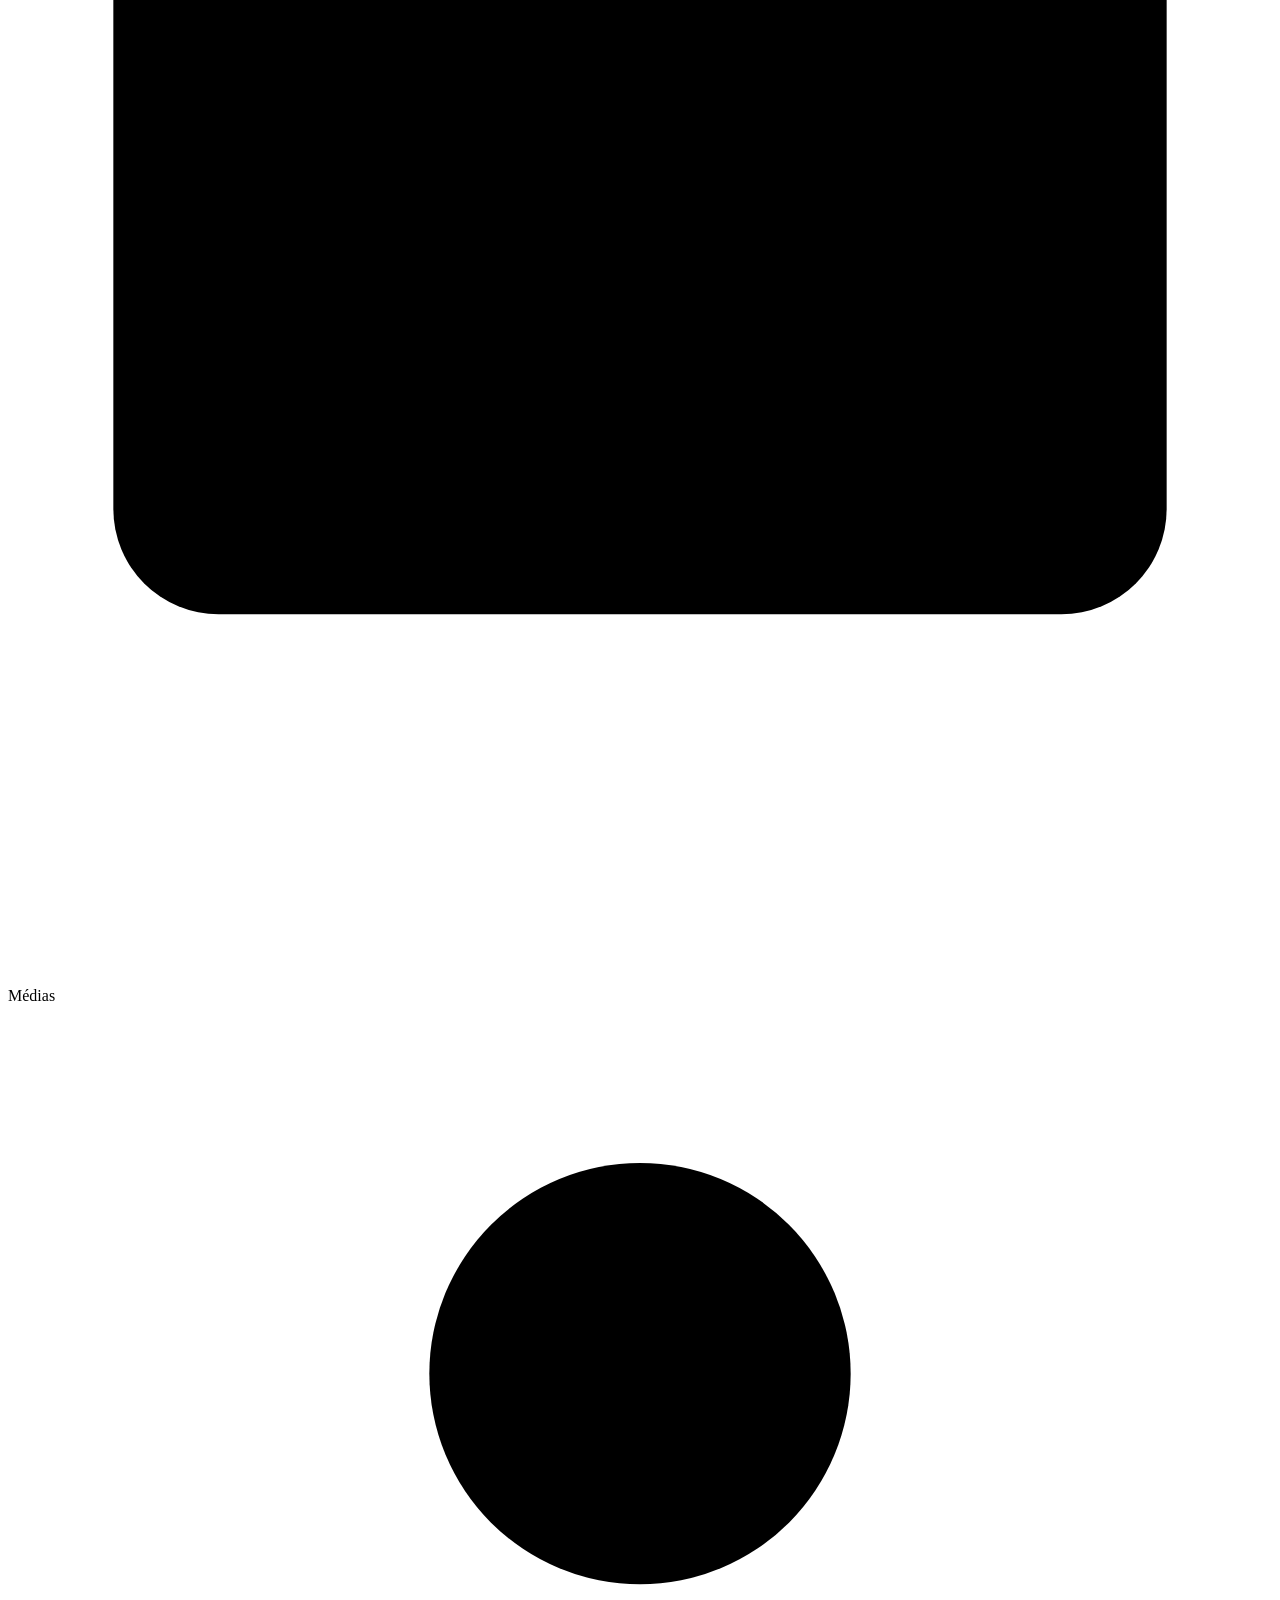
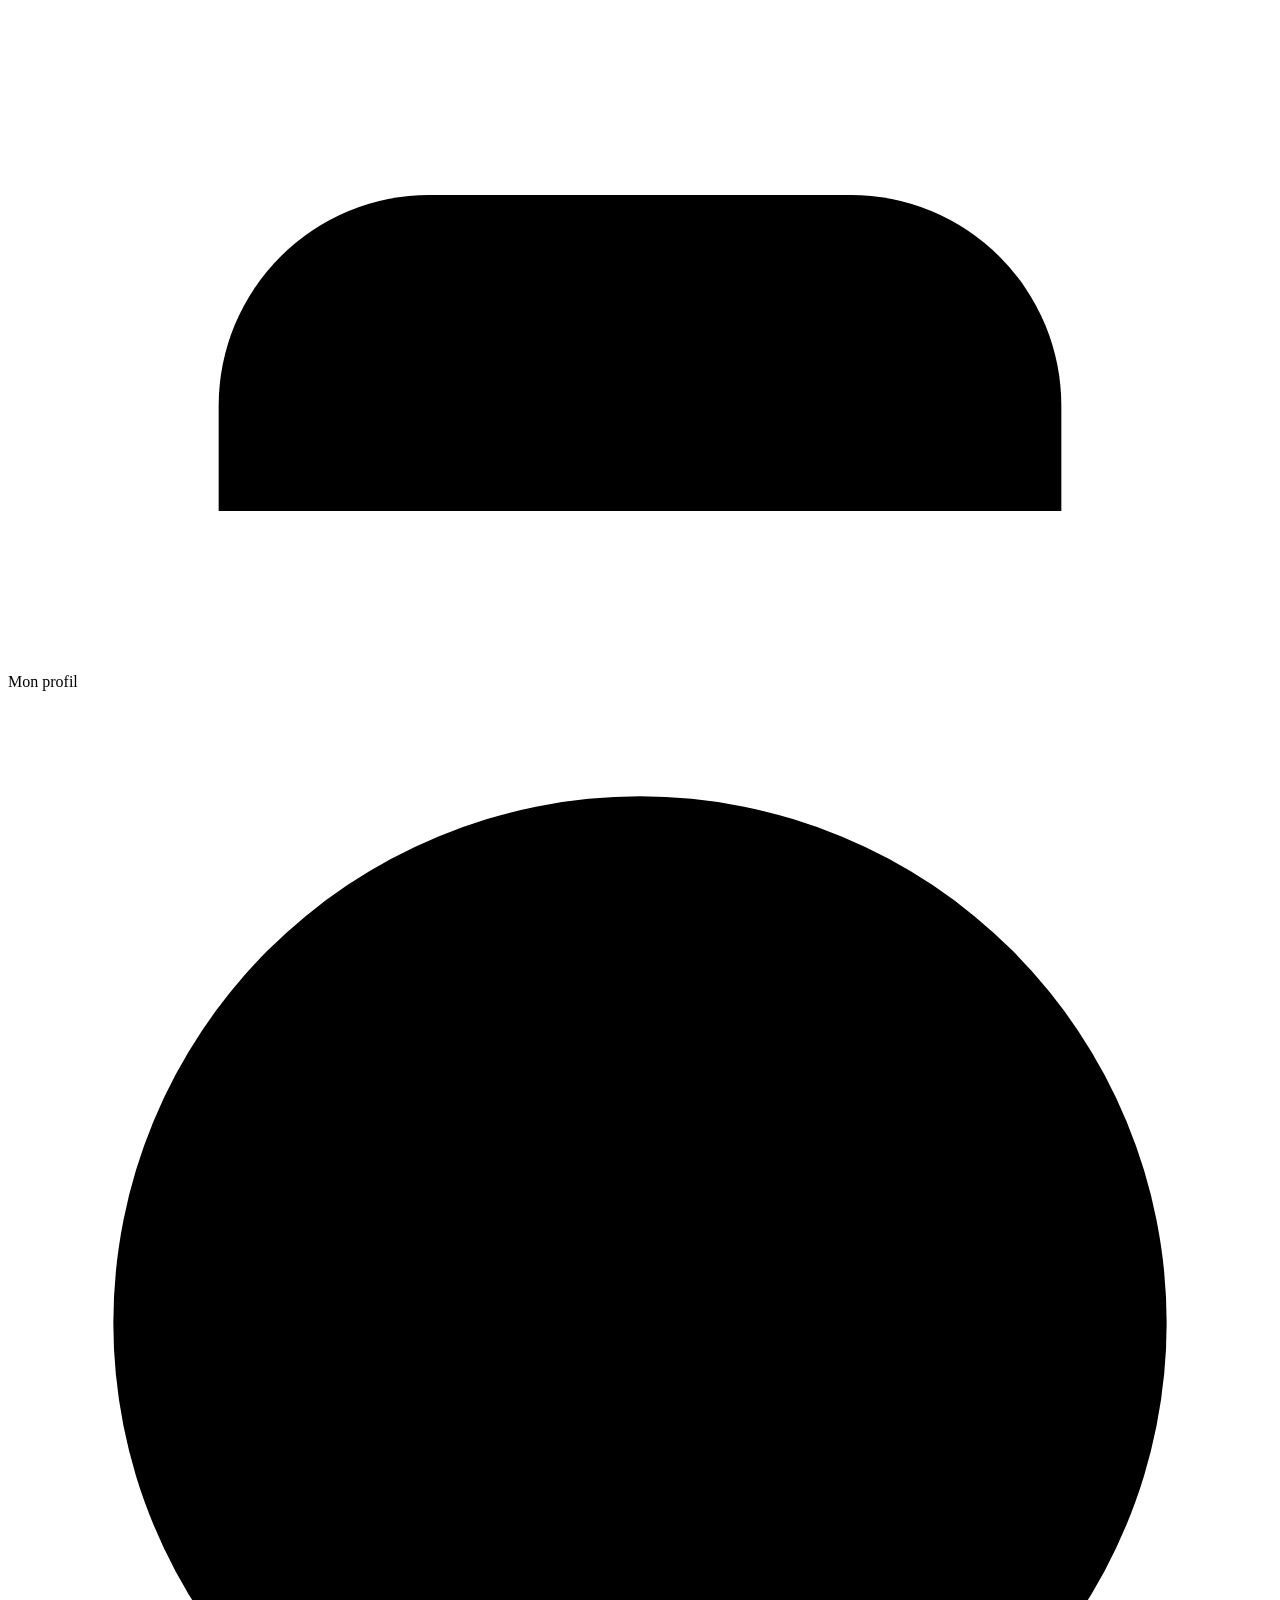
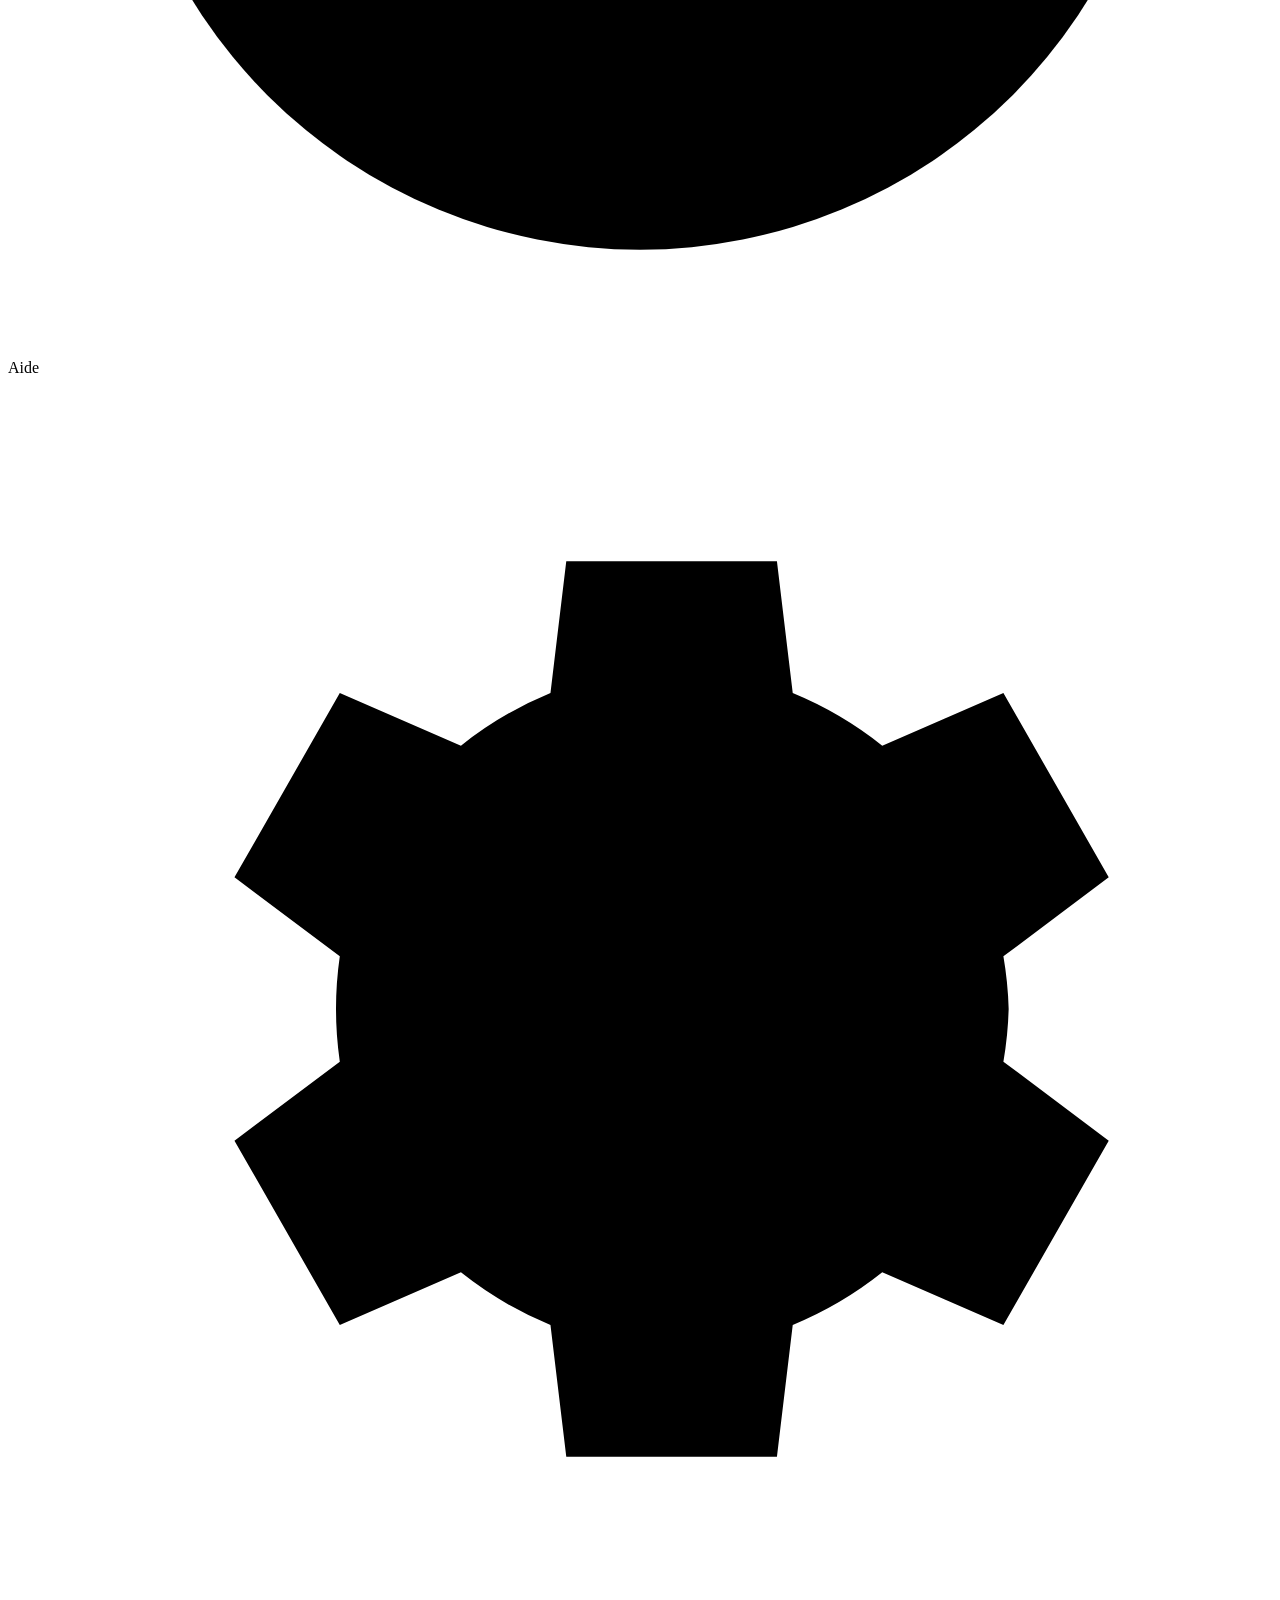
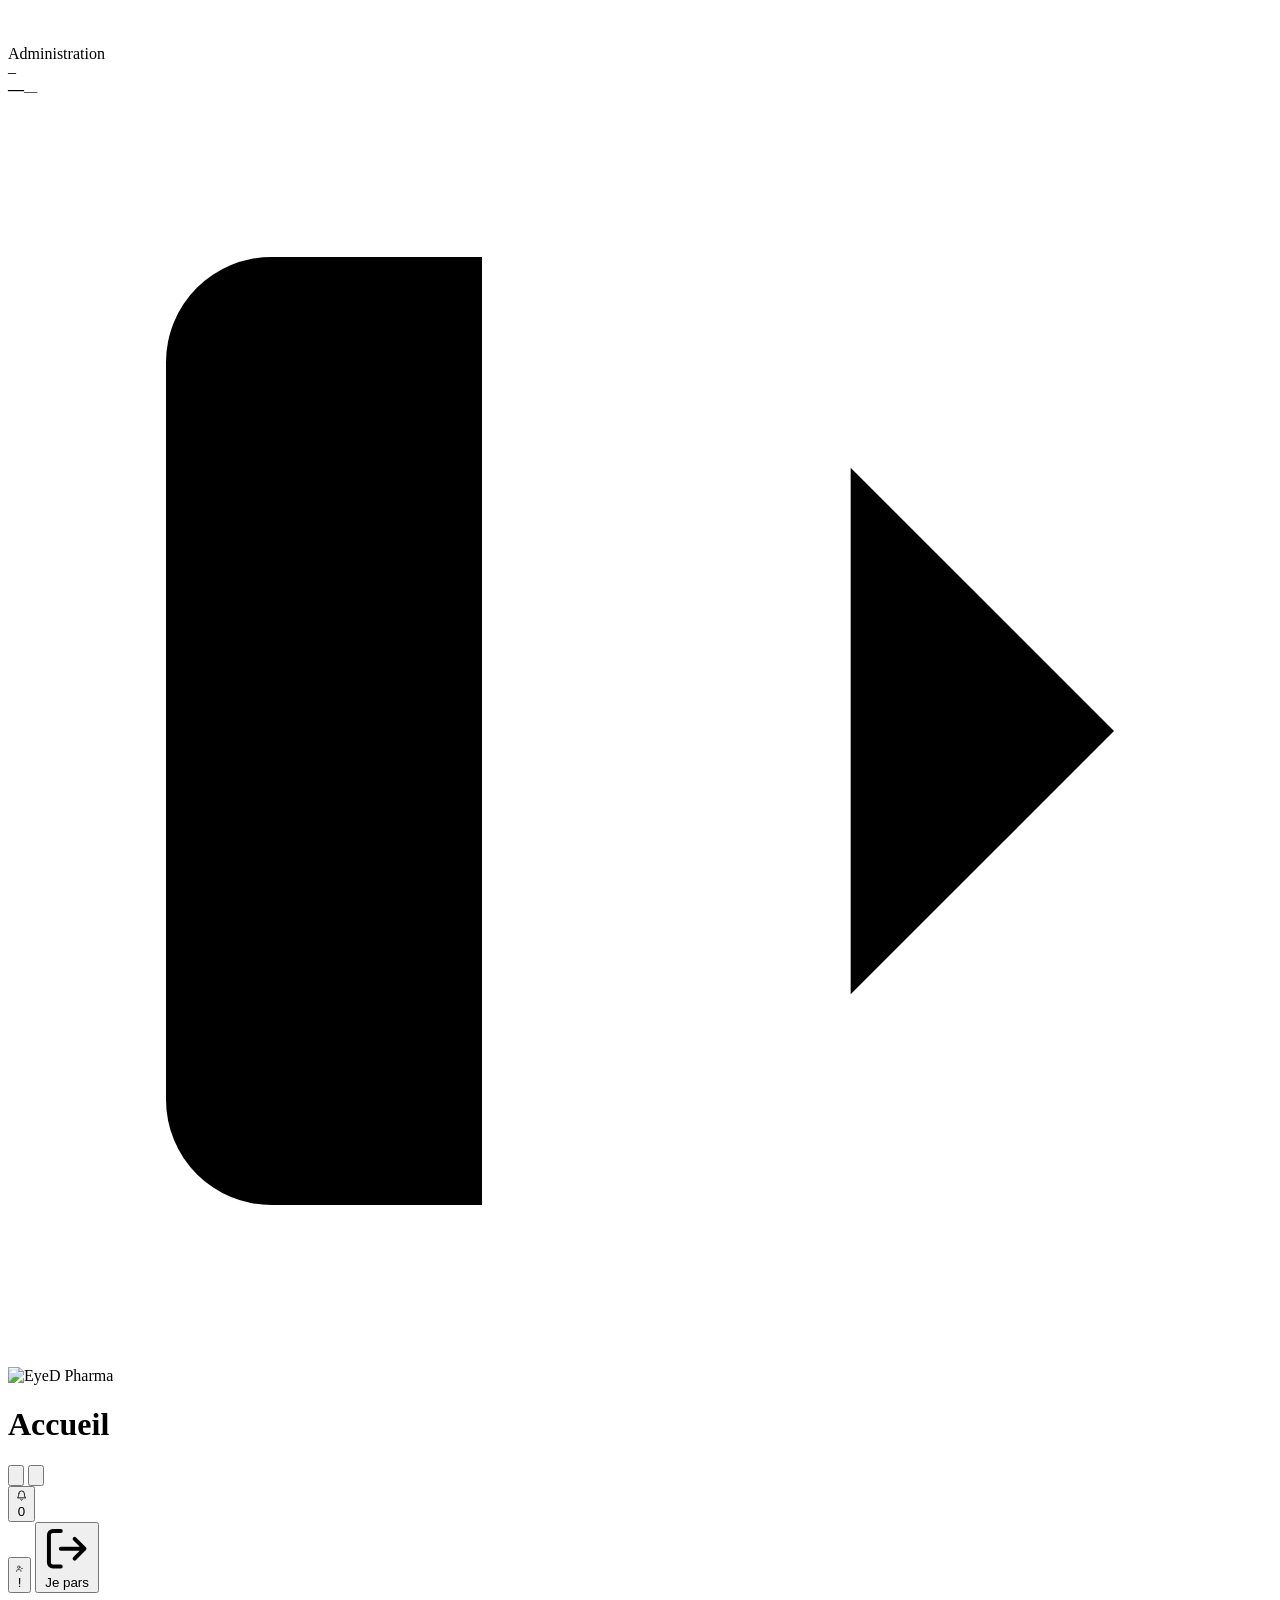
==== commit 41ede4a0: "Le retour d'Oli du 18/09 : places fixes, statut retiré, présence en avant - Plus de limite de jours " ====
--- a/backend/app/static/index.html
+++ b/backend/app/static/index.html
@@ -6,7 +6,7 @@
   <meta name="robots" content="noindex, nofollow">
   <title>EyeD Together</title>
   <link rel="stylesheet" href="/static/fonts/brand.css">
-  <link rel="stylesheet" href="/static/styles.css?v=73">
+  <link rel="stylesheet" href="/static/styles.css?v=79">
 </head>
 <body>
 
@@ -39,8 +39,6 @@
           <svg viewBox="0 0 24 24" class="ic"><path d="M19 9V6a2 2 0 0 0-2-2H7a2 2 0 0 0-2 2v3"/><path d="M3 16a2 2 0 0 1 2-2h14a2 2 0 0 1 2 2v2a1 1 0 0 1-1 1H4a1 1 0 0 1-1-1z"/><path d="M5 19v2M19 19v2"/></svg><span class="nav-label">Réserver une place</span></a>
         <a data-route="evenements" class="nav-link" title="Événements">
           <svg viewBox="0 0 24 24" class="ic"><rect x="3" y="4" width="18" height="17" rx="2"/><path d="M3 9h18M8 2v4M16 2v4"/></svg><span class="nav-label">Événements</span></a>
-        <a data-route="presence" class="nav-link" title="Ma présence">
-          <svg viewBox="0 0 24 24" class="ic"><path d="M20 6L9 17l-5-5"/></svg><span class="nav-label">Ma présence</span></a>
         <a data-route="locaux" class="nav-link" title="Dans les locaux">
           <svg viewBox="0 0 24 24" class="ic"><path d="M3 21h18"/><path d="M5 21V7l7-4 7 4v14"/><path d="M9 21v-6h6v6"/></svg><span class="nav-label">Dans les locaux</span></a>
         <a data-route="recompenses" class="nav-link" title="Récompenses">
@@ -85,6 +83,14 @@
             </button>
             <div class="notif-panel hidden" id="notifPanel"></div>
           </div>
+          <!-- Point d'entrée permanent vers la présence : le pop-up d'arrivée se ferme
+               une fois par jour, et rien ne permettait ensuite de confirmer son arrivée
+               ni de déclarer un visiteur sans savoir que l'onglet « Dans les locaux »
+               existe (retour d'Olivier du 29/08/2026). -->
+          <button class="search-btn" id="presenceBtn" aria-label="Ma présence dans les locaux" title="Ma présence dans les locaux">
+            <svg viewBox="0 0 24 24" fill="none" stroke="currentColor" stroke-width="2" stroke-linecap="round" stroke-linejoin="round"><path d="M16 21v-2a4 4 0 0 0-4-4H6a4 4 0 0 0-4 4v2"/><circle cx="9" cy="7" r="4"/><path d="m17 11 2 2 4-4"/></svg>
+            <span class="notif-badge hidden" id="presenceBadge">!</span>
+          </button>
           <button class="leave-btn hidden" id="leaveBtn" title="Enregistrer mon départ des locaux">
             <svg viewBox="0 0 24 24" fill="none" stroke="currentColor" stroke-width="2" stroke-linecap="round" stroke-linejoin="round"><path d="M9 21H5a2 2 0 0 1-2-2V5a2 2 0 0 1 2-2h4"/><path d="M16 17l5-5-5-5M21 12H9"/></svg>
             <span>Je pars</span>
@@ -108,8 +114,10 @@
       <span class="tab-ic"><svg viewBox="0 0 24 24" class="ic"><path d="M19 9V6a2 2 0 0 0-2-2H7a2 2 0 0 0-2 2v3"/><path d="M3 16a2 2 0 0 1 2-2h14a2 2 0 0 1 2 2v2a1 1 0 0 1-1 1H4a1 1 0 0 1-1-1z"/><path d="M5 19v2M19 19v2"/></svg></span><span>Réserver</span></a>
     <a data-route="evenements" class="tab-link">
       <span class="tab-ic"><svg viewBox="0 0 24 24" class="ic"><rect x="3" y="4" width="18" height="17" rx="2"/><path d="M3 9h18M8 2v4M16 2v4"/></svg></span><span>Événements</span></a>
-    <a data-route="presence" class="tab-link">
-      <span class="tab-ic"><svg viewBox="0 0 24 24" class="ic"><path d="M20 6L9 17l-5-5"/></svg></span><span>Présence</span></a>
+    <!-- L'onglet pointe sur « Dans les locaux » : la déclaration de statut a été
+         retirée (mail d'Olivier du 18/09/2026), la présence physique est LE geste. -->
+    <a data-route="locaux" class="tab-link">
+      <span class="tab-ic"><svg viewBox="0 0 24 24" class="ic"><path d="M3 21h18"/><path d="M5 21V7l7-4 7 4v14"/><path d="M9 21v-6h6v6"/></svg></span><span>Présence</span></a>
     <a data-route="profil" class="tab-link">
       <span class="tab-ic"><svg viewBox="0 0 24 24" class="ic"><path d="M20 21v-2a4 4 0 0 0-4-4H8a4 4 0 0 0-4 4v2"/><circle cx="12" cy="7" r="4"/></svg></span><span>Profil</span></a>
   </nav>
@@ -121,6 +129,7 @@
       <div class="sheet-eyebrow" id="sheetEyebrow">Réservation</div>
       <div class="sheet-title" id="sheetTitle">Poste</div>
       <div class="sheet-sub" id="sheetSub"></div>
+      <div id="sheetWeekendNotice" class="sheet-warn hidden"></div>
       <div id="sheetFeatures"></div>
       <div id="sheetDuration">
         <div class="sheet-label">Durée</div>
@@ -129,10 +138,23 @@
         </div>
       </div>
       <div id="sheetMineNotice" class="sheet-mine-notice hidden">Tu as déjà réservé ce poste pour ce créneau.</div>
+      <!-- La place peut être prise pour un visiteur externe reçu par l'employé :
+           elle porte alors le nom du visiteur sur le plan, sans points ni pénalité. -->
+      <div id="sheetGuestBlock" class="hidden">
+        <div class="sheet-label">Visiteur</div>
+        <!-- Les accompagnants déjà déclarés aujourd'hui se choisissent d'un clic :
+             les retaper serait du double encodage (retour de Thibaud, 30/08/2026). -->
+        <div id="sheetGuestSuggestions"></div>
+        <div class="visitor-form">
+          <input id="sheetGuestName" type="text" maxlength="120" placeholder="Nom et prénom">
+          <input id="sheetGuestCompany" type="text" maxlength="120" placeholder="Société (facultatif)">
+        </div>
+      </div>
       <div class="sheet-actions">
         <button class="btn sheet-cancel" id="sheetCancelBtn">Annuler</button>
         <button class="btn btn-primary sheet-confirm" id="sheetConfirmBtn">Confirmer</button>
       </div>
+      <button class="btn-back" id="sheetGuestToggleBtn">Cette place est pour un visiteur externe</button>
     </div>
   </div>
 
@@ -143,6 +165,7 @@
       <div class="sheet-eyebrow">Bulle calme</div>
       <div class="sheet-title" id="podSheetTitle">Bulle</div>
       <div class="sheet-sub" id="podSheetSub"></div>
+      <div id="podWeekendNotice" class="sheet-warn hidden"></div>
       <div class="pod-time-row">
         <label>Début <input type="time" id="podStart" step="900"></label>
         <label>Fin <input type="time" id="podEnd" step="900"></label>
@@ -151,21 +174,6 @@
         <button class="btn sheet-cancel" id="podCancelBtn">Annuler</button>
         <button class="btn btn-primary sheet-confirm" id="podConfirmBtn">Réserver</button>
       </div>
-    </div>
-  </div>
-
-  <!-- Confirmation quand on change de statut alors qu'une résa existe déjà ce jour-là -->
-  <div id="statusConflictSheetBackdrop" class="sheet-backdrop hidden">
-    <div class="sheet" id="statusConflictSheet">
-      <div class="sheet-handle"></div>
-      <div class="sheet-eyebrow">Réservation existante</div>
-      <div class="sheet-title">Tu as une place réservée ce jour</div>
-      <div class="sheet-sub" id="statusConflictSub"></div>
-      <div class="sheet-actions">
-        <button class="btn sheet-cancel" id="statusConflictKeepBtn">Garder ma réservation</button>
-        <button class="btn btn-primary sheet-confirm danger" id="statusConflictCancelResBtn">Annuler la réservation</button>
-      </div>
-      <button class="btn-back" id="statusConflictBackBtn">← Ne rien changer</button>
     </div>
   </div>
 
@@ -198,6 +206,7 @@
       <div class="sheet-eyebrow" id="groupSheetEyebrow">Espace entier</div>
       <div class="sheet-title" id="groupSheetTitle">Table</div>
       <div class="sheet-sub" id="groupSheetSub"></div>
+      <div id="groupWeekendNotice" class="sheet-warn hidden"></div>
       <div class="sheet-label">Durée</div>
       <div class="segmented" id="groupSlotToggle">
         <button data-slot="AM">Matin</button>
@@ -218,13 +227,16 @@
     <div class="sheet" id="arrivalSheet">
       <div class="sheet-handle"></div>
       <div class="sheet-eyebrow">Présence</div>
-      <div class="sheet-title">Tu es au bureau aujourd'hui ?</div>
-      <div class="sheet-sub">
+      <div class="sheet-title" id="arrivalTitle">Tu es au bureau aujourd'hui ?</div>
+      <div class="sheet-sub" id="arrivalSub">
         Confirmer ton arrivée permet de savoir qui se trouve dans les locaux,
         notamment en cas d'évacuation.
       </div>
-      <div id="arrivalVisitorBlock" class="hidden">
-        <div class="sheet-label">Personnes que tu accompagnes</div>
+      <div id="arrivalVisitorBlock">
+        <div class="sheet-label">Visiteurs externes avec toi</div>
+        <div class="sheet-note">Déclare chaque personne, même sans lui réserver de place :
+          elle compte alors dans la liste d'évacuation. Ajoute-les une par une,
+          autant que nécessaire.</div>
         <div id="arrivalVisitorList"></div>
         <div class="visitor-form">
           <input id="arrivalVisitorName" type="text" maxlength="120" placeholder="Nom et prénom">
@@ -234,13 +246,15 @@
       </div>
       <div class="sheet-actions">
         <button class="btn sheet-cancel" id="arrivalDismissBtn">Pas au bureau aujourd'hui</button>
+        <!-- Visible uniquement quand la feuille demande si les visiteurs partent avec l'hôte. -->
+        <button class="btn hidden" id="arrivalLeaveAloneBtn">Je pars seul, ils restent</button>
         <button class="btn btn-primary sheet-confirm" id="arrivalConfirmBtn">Je suis arrivé</button>
       </div>
-      <button class="btn-back" id="arrivalVisitorToggleBtn">Je suis accompagné</button>
+      <div class="sheet-hint" id="arrivalHint">Tu pourras revenir ici à tout moment par l'icône de présence, en haut à droite.</div>
     </div>
   </div>
 
   <div id="toast" class="toast hidden"></div>
-  <script src="/static/app.js?v=91"></script>
+  <script src="/static/app.js?v=98"></script>
 </body>
 </html>
